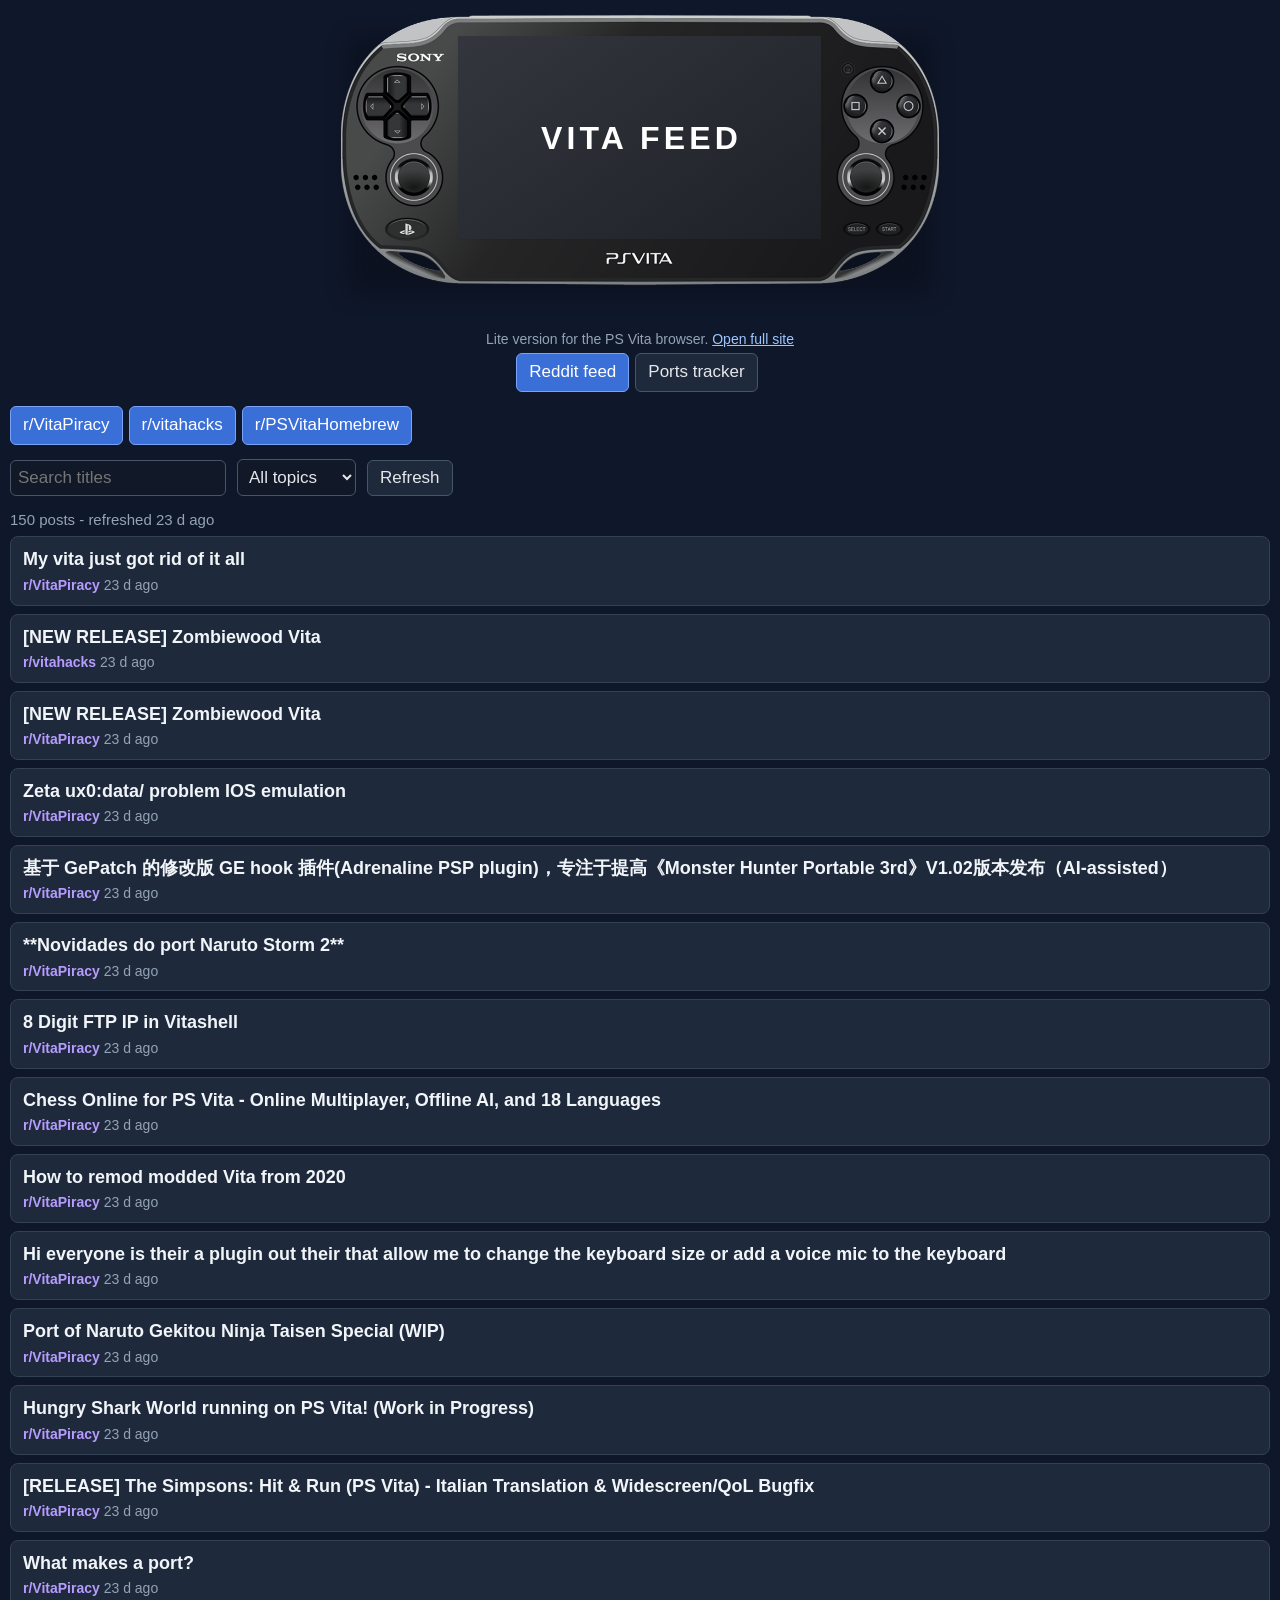
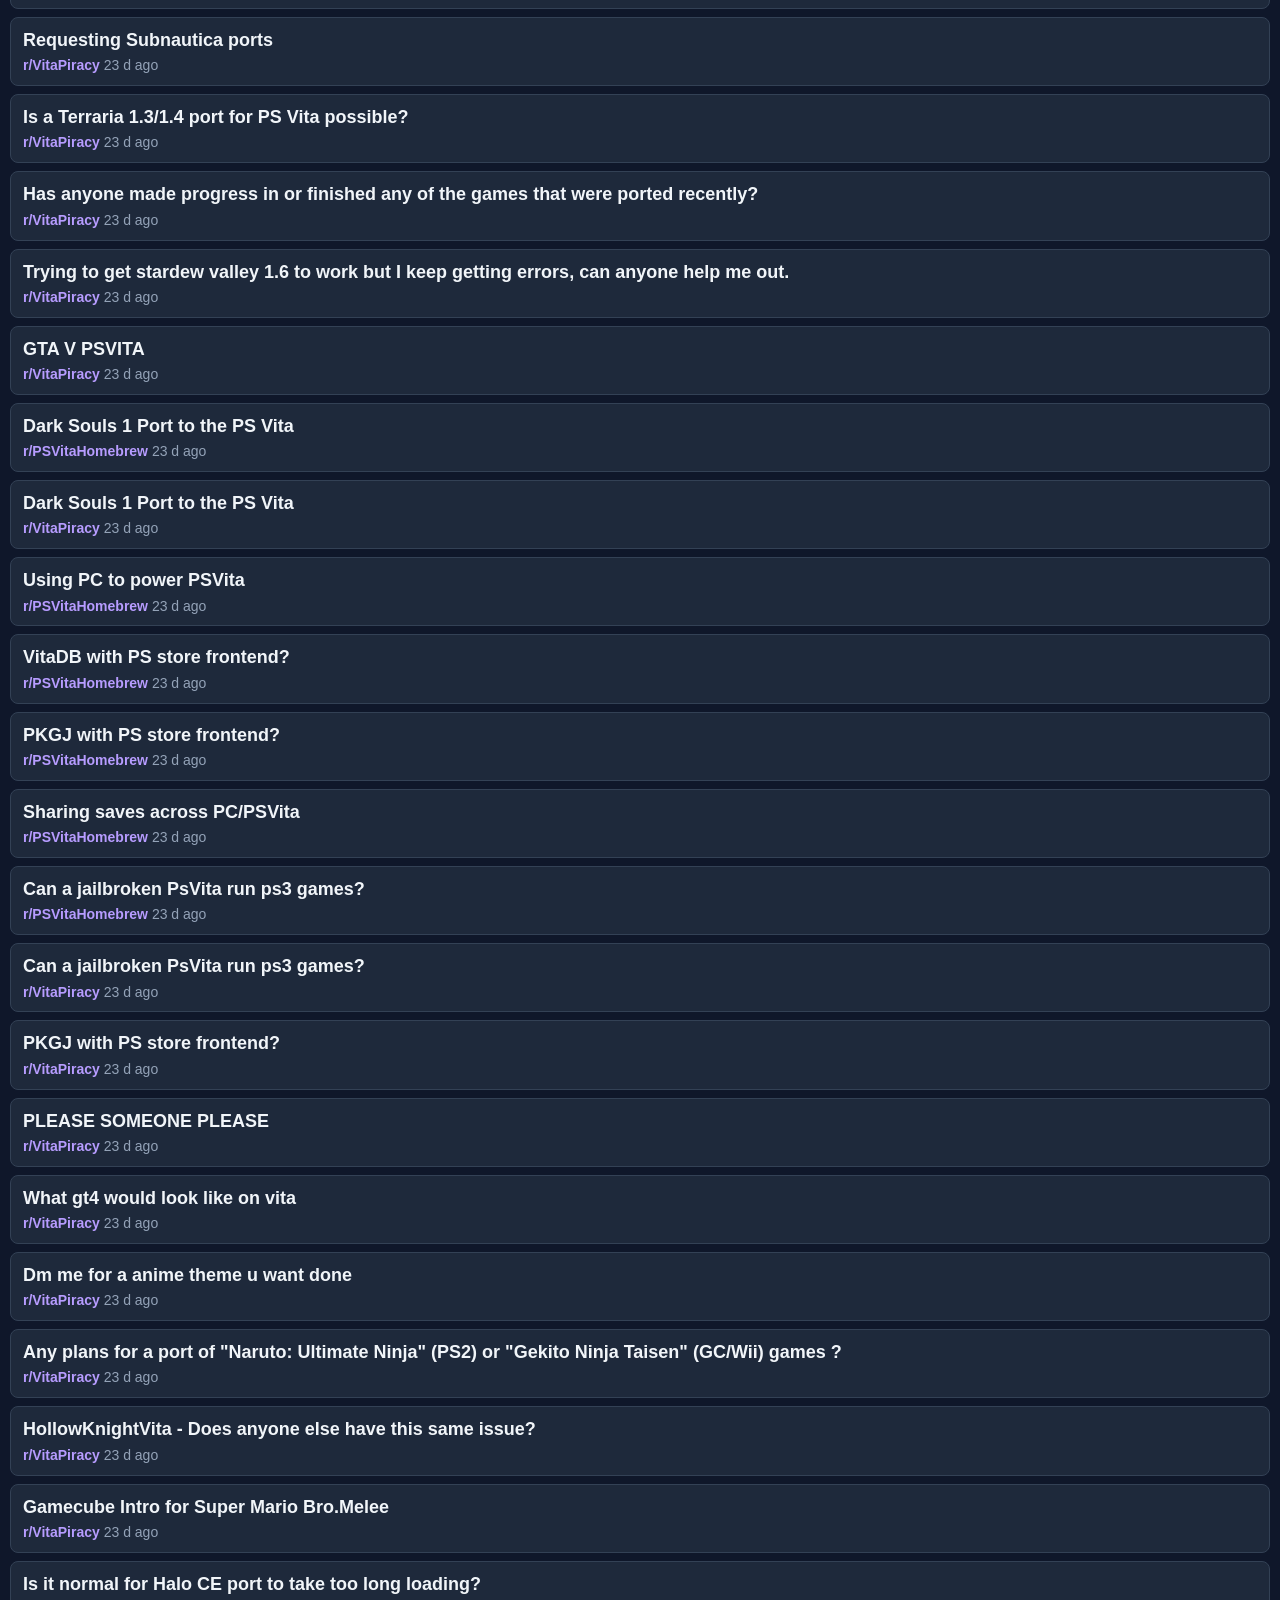
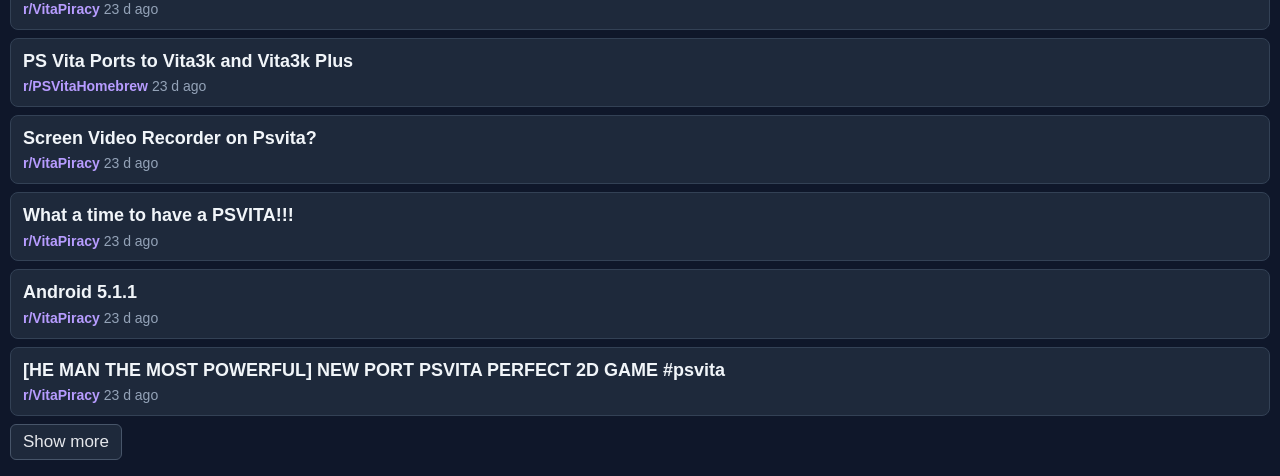
==== vita.html @ 88d8228b "Add files via upload" ====
<!DOCTYPE html>
<html lang="en">
<head>
<meta charset="utf-8">
<meta name="viewport" content="width=device-width, initial-scale=1">
<title>Vita Feed (PS Vita edition)</title>
<style>
body{margin:0;padding:10px;background:#0f172a;color:#e5e7eb;font:18px/1.35 Arial,Helvetica,sans-serif}
.device{position:relative;max-width:640px;margin:0 auto 8px}
.device img{display:block;width:100%;height:auto}
.screen{position:absolute;left:21.6%;top:8.4%;width:56.6%;height:64.9%;overflow:hidden;background:#2a2d34;background:linear-gradient(145deg,#33363d,#1e2127)}
.screen h1{position:absolute;left:0;right:0;top:50%;margin:-.5em 0 0;padding-left:.13em;text-align:center;font-size:30px;line-height:1;letter-spacing:.13em;font-weight:bold;color:#fff}
a{color:#9ec5ff}
.bar{margin:8px 0}
.chip,button{display:inline-block;margin:0 6px 6px 0;padding:7px 12px;border:1px solid #475569;border-radius:6px;background:#1e293b;color:#e5e7eb;font-size:17px;cursor:pointer}
.chip.on{background:#3b6fd8;border-color:#7aa2f7;color:#fff}
input,select{margin:0 6px 6px 0;padding:7px;border:1px solid #475569;border-radius:6px;background:#111827;color:#e5e7eb;font-size:17px}
#q{width:200px}
#status{margin:6px 0;color:#94a3b8;font-size:15px}
.post{margin:0 0 8px;padding:10px 12px;border:1px solid #334155;border-radius:8px;background:#1e293b}
.post a.t{display:block;color:#f1f5f9;font-weight:bold;text-decoration:none}
.meta{margin-top:4px;font-size:14px;color:#94a3b8}
.sub{font-weight:bold;color:#b79cff}
.new{display:inline-block;margin:0 6px;padding:1px 6px;border-radius:4px;background:#b8860b;color:#fff}
#tabs{text-align:center;margin:4px 0 8px}
.tag{display:inline-block;margin:0 6px 0 0;padding:1px 6px;border-radius:4px;background:#334155;color:#e5e7eb}
.ok{background:#166534}.wip{background:#854d0e}
a.getbtn{display:inline-block;margin:6px 8px 0 0;padding:5px 10px;border-radius:6px;background:#3b6fd8;color:#fff;text-decoration:none}
.note{margin:6px 0 0;font-size:14px;color:#cbd5e1}
</style>
</head>
<body>
<div class="device">
<img src="vita-console.png" alt="PlayStation Vita">
<div class="screen" id="screen"><h1 id="title">VITA FEED</h1></div>
</div>
<div style="font-size:14px;color:#94a3b8;text-align:center">Lite version for the PS Vita browser. <a href="index.html?full=1">Open full site</a></div>
<div id="tabs"><span class="chip on" id="tabFeed">Reddit feed</span><span class="chip" id="tabTrack">Ports tracker</span></div>
<div id="feedView">
<div class="bar" id="subs"></div>
<div class="bar">
<input id="q" type="text" placeholder="Search titles">
<select id="topic">
<option value="">All topics</option>
<option value="Port">Port</option>
<option value="Homebrew">Homebrew</option>
<option value="Game">Game</option>
<option value="App">App</option>
</select>
<button id="refresh" type="button">Refresh</button>
</div>
<div id="status">Loading...</div>
<div id="list"></div>
<button id="more" type="button" style="display:none">Show more</button>
</div>
<div id="trackView" style="display:none">
<div class="bar">
<input id="tq" type="text" placeholder="Search ports">
<select id="tplat"><option value="">All platforms</option></select>
<select id="tstage"><option value="">All stages</option></select>
<select id="tplay"><option value="">Any status</option></select>
</div>
<div id="tcount">Loading...</div>
<div id="tlist"></div>
<button id="tmore" type="button" style="display:none">Show more</button>
</div>
<script>
(function () {
  var SUBS = ["VitaPiracy", "vitahacks", "PSVitaHomebrew"];
  var TOPICS = {
    Port: /\b(port|ported|porting)\b/i,
    Homebrew: /\b(homebrew|vpk|vitashell|henkaku|enso|taihen)\b/i,
    Game: /\b(game|games|rom|remake|demo|release)\b/i,
    App: /\b(app|apps|tool|plugin|emulator|launcher|manager|update|v\d+(\.\d+)+)\b/i
  };
  var PAGE = 40;
  var posts = [], updated = 0, shown = PAGE;
  var active = {};
  var i;
  for (i = 0; i < SUBS.length; i++) { active[SUBS[i]] = true; }

  function $(id) { return document.getElementById(id); }

  function ago(sec) {
    var d = Math.max(0, Math.floor(new Date().getTime() / 1000 - sec));
    if (d < 3600) { return Math.max(1, Math.floor(d / 60)) + " min ago"; }
    if (d < 86400) { return Math.floor(d / 3600) + " h ago"; }
    return Math.floor(d / 86400) + " d ago";
  }

  function oldReddit(url) {
    return String(url || "").replace(/^https?:\/\/(www\.)?reddit\.com/i, "http://old.reddit.com");
  }

  function visible() {
    var q = $("q").value.toLowerCase(), topic = $("topic").value, out = [], j, p, text;
    for (j = 0; j < posts.length; j++) {
      p = posts[j];
      if (!active[p.sub]) { continue; }
      text = p.title + " " + (p.flair || "");
      if (q && text.toLowerCase().indexOf(q) === -1) { continue; }
      if (topic && !TOPICS[topic].test(text)) { continue; }
      out.push(p);
    }
    out.sort(function (a, b) { return b.created - a.created; });
    return out;
  }

  function render() {
    var list = $("list"), items = visible(), n = Math.min(shown, items.length), j, p, d, a, m, s, b;
    list.innerHTML = "";
    for (j = 0; j < n; j++) {
      p = items[j];
      d = document.createElement("div"); d.className = "post";
      a = document.createElement("a"); a.className = "t";
      a.href = oldReddit(p.permalink); a.appendChild(document.createTextNode(p.title));
      m = document.createElement("div"); m.className = "meta";
      s = document.createElement("span"); s.className = "sub"; s.appendChild(document.createTextNode("r/" + p.sub));
      m.appendChild(s);
      if (new Date().getTime() / 1000 - p.created < 21600) {
        b = document.createElement("span"); b.className = "new"; b.appendChild(document.createTextNode("New"));
        m.appendChild(b);
      }
      m.appendChild(document.createTextNode(" " + ago(p.created) + (p.flair ? " - " + p.flair : "")));
      d.appendChild(a); d.appendChild(m); list.appendChild(d);
    }
    $("more").style.display = items.length > n ? "inline-block" : "none";
    $("status").innerHTML = "";
    $("status").appendChild(document.createTextNode(
      items.length + " posts" + (updated ? " - refreshed " + ago(updated / 1000) : "")));
  }

  function buildChips() {
    var box = $("subs"), k;
    box.innerHTML = "";
    SUBS.forEach(function (name) {
      var c = document.createElement("span");
      c.className = "chip" + (active[name] ? " on" : "");
      c.appendChild(document.createTextNode("r/" + name));
      c.onclick = function () { active[name] = !active[name]; shown = PAGE; buildChips(); render(); };
      box.appendChild(c);
    });
  }

  function load() {
    var x = new XMLHttpRequest();
    $("status").innerHTML = "Loading...";
    x.open("GET", "posts.json?t=" + new Date().getTime(), true);
    x.onreadystatechange = function () {
      var data;
      if (x.readyState !== 4) { return; }
      if (x.status >= 200 && x.status < 300) {
        try { data = JSON.parse(x.responseText); } catch (e) { data = null; }
      }
      if (data && data.posts) { posts = data.posts; updated = data.updated || 0; shown = PAGE; render(); }
      else { $("status").innerHTML = "Could not load posts. Press Refresh to try again."; }
    };
    x.send(null);
  }

  $("q").onkeyup = function () { shown = PAGE; render(); };
  $("topic").onchange = function () { shown = PAGE; render(); };
  $("more").onclick = function () { shown += PAGE; render(); };
  $("refresh").onclick = load;
  /* ---- Ports tracker (Google Sheet via script tag, no fetch needed) ---- */
  var SHEET_ID = "1_nuD1Sr5sNCtZPjWMliR-fFZDvQToUtnMwhh_dJkNeE", SHEET_GID = "1739999294";
  var SHEET_URL = "https://docs.google.com/spreadsheets/d/" + SHEET_ID + "/edit?gid=" + SHEET_GID;
  var T = { rows: [], shown: 30, loading: false, loaded: false };
  var urlRe = /https?:\/\/[^\s)]+/g;
  var FILE_HOSTS = /(mediafire|gofile|drive\.google|docs\.google|mega\.nz|pixeldrain|buzzheavier|filebin|1fichier|dropbox|wetransfer|archive\.org\/download|zippyshare|anonfiles|upload)/i;

  function norm(x) {
    var t = String(x == null ? "" : x).toLowerCase();
    if (t.normalize) { t = t.normalize("NFD").replace(/[\u0300-\u036f]/g, ""); }
    return t;
  }
  function tfail(msg) {
    T.loading = false;
    $("tcount").innerHTML = "";
    $("tcount").appendChild(document.createTextNode(msg + " "));
    var a = document.createElement("a"); a.href = SHEET_URL; a.appendChild(document.createTextNode("Open the sheet directly"));
    $("tcount").appendChild(a);
  }
  function ingest(table) {
    var labels = [], rows = [], first = 2, r, c, row, col, find;
    for (c = 0; c < table.cols.length; c++) { labels.push((table.cols[c].label || "").replace(/^\s+|\s+$/g, "")); }
    for (r = 0; r < table.rows.length; r++) {
      row = [];
      for (c = 0; c < (table.rows[r].c || []).length; c++) {
        var cell = table.rows[r].c[c];
        row.push(cell ? (cell.f != null ? cell.f : (cell.v != null ? cell.v : "")) : "");
      }
      rows.push(row);
    }
    if (!labels.join("")) { labels = rows.shift(); first = 3; }
    find = function (re) { var k; for (k = 0; k < labels.length; k++) { if (re.test(labels[k])) { return k; } } return -1; };
    col = { name: find(/game|name/i), dev: find(/github|developer/i), plat: find(/platform/i), stage: find(/stage/i),
      play: find(/playab|status/i), notes: find(/notes|issues/i), proof: find(/proof|gameplay/i), by: find(/verified by/i), date: find(/date/i) };
    if (col.name < 0) { col.name = 1; }
    function get(rw, i) { return i >= 0 && rw[i] != null ? String(rw[i]).replace(/^\s+|\s+$/g, "") : ""; }
    T.rows = [];
    for (r = 0; r < rows.length; r++) {
      var o = { name: get(rows[r], col.name), dev: get(rows[r], col.dev), plat: get(rows[r], col.plat), stage: get(rows[r], col.stage),
        play: get(rows[r], col.play), notes: get(rows[r], col.notes), proof: get(rows[r], col.proof), by: get(rows[r], col.by), date: get(rows[r], col.date) };
      if (!o.name) { continue; }
      o.hay = norm([o.name, o.plat, o.stage, o.play, o.notes, o.by, o.dev].join(" "));
      T.rows.push(o);
    }
  }
  function fillFilters() {
    var pairs = [["tplat", "plat"], ["tstage", "stage"], ["tplay", "play"]], k, j, seen, sel, vals, v, op;
    for (k = 0; k < pairs.length; k++) {
      sel = $(pairs[k][0]); seen = {}; vals = [];
      for (j = 0; j < T.rows.length; j++) { v = T.rows[j][pairs[k][1]]; if (v && !seen[v]) { seen[v] = 1; vals.push(v); } }
      vals.sort();
      for (j = 0; j < vals.length; j++) { op = document.createElement("option"); op.value = vals[j]; op.appendChild(document.createTextNode(vals[j])); sel.appendChild(op); }
    }
  }
  function devLink(r) {
    var m = r.dev.match(urlRe) || [], urls = [], k, u, g;
    for (k = 0; k < m.length; k++) { u = m[k].replace(/[.,;]+$/, ""); if (!FILE_HOSTS.test(u)) { urls.push(u); } }
    if (!urls.length) { return null; }
    u = urls[0];
    g = u.match(/^https:\/\/(github\.com|gitlab\.com)\/([^\/?#]+)\/([^\/?#]+)\/?$/i);
    if (g) { return { href: "https://" + g[1] + "/" + g[2] + "/" + g[3] + "/releases", label: "Get port" }; }
    if (/^https:\/\/(github|gitlab|gitee)\.com\//i.test(u)) { return { href: u, label: /releases/i.test(u) ? "Get port" : "View project" }; }
    if (/itch\.io/i.test(u)) { return { href: u, label: "Get on itch.io" }; }
    if (/rinnegatamante\.eu\/vitadb/i.test(u)) { return { href: u, label: "View on VitaDB" }; }
    if (/gamebrew\.org/i.test(u)) { return { href: u, label: "GameBrew page" }; }
    return { href: u, label: /reddit\.com/i.test(u) ? "Reddit thread" : "Project page" };
  }
  function txt(tag, cls, text) { var e = document.createElement(tag); if (cls) { e.className = cls; } e.appendChild(document.createTextNode(text)); return e; }
  function renderTracker() {
    var terms = norm($("tq").value).split(/\s+/), plat = $("tplat").value, stage = $("tstage").value, play = $("tplay").value;
    var list = [], root = $("tlist"), j, k, r, ok, d, m, dl, pr, n, a;
    for (j = 0; j < T.rows.length; j++) {
      r = T.rows[j]; ok = true;
      for (k = 0; k < terms.length; k++) { if (terms[k] && r.hay.indexOf(terms[k]) === -1) { ok = false; } }
      if (ok && (!plat || r.plat === plat) && (!stage || r.stage === stage) && (!play || r.play === play)) { list.push(r); }
    }
    root.innerHTML = "";
    $("tcount").innerHTML = list.length + " of " + T.rows.length + " entries";
    n = Math.min(T.shown, list.length);
    for (j = 0; j < n; j++) {
      r = list[j]; d = document.createElement("div"); d.className = "post";
      d.appendChild(txt("div", "", r.name)); d.firstChild.style.fontWeight = "bold";
      m = document.createElement("div"); m.className = "meta";
      if (r.plat) { m.appendChild(txt("span", "tag", r.plat)); }
      if (r.stage) { m.appendChild(txt("span", "tag " + (/release/i.test(r.stage) ? "ok" : "wip"), r.stage)); }
      if (r.play) { m.appendChild(txt("span", "tag", r.play)); }
      if (r.date) { m.appendChild(txt("span", "", "verified " + r.date + (r.by ? " by " + r.by : ""))); }
      d.appendChild(m);
      dl = devLink(r);
      if (dl) { a = txt("a", "getbtn", dl.label); a.href = dl.href; d.appendChild(a); }
      pr = (r.proof.match(urlRe) || [])[0];
      if (pr) { a = txt("a", "getbtn", "Gameplay"); a.href = pr; d.appendChild(a); }
      if (r.notes) { k = r.notes.replace(urlRe, "").replace(/^\s+|\s+$/g, ""); if (k) { d.appendChild(txt("div", "note", k)); } }
      root.appendChild(d);
    }
    $("tmore").style.display = list.length > n ? "inline-block" : "none";
    $("tmore").innerHTML = "Show more (" + (list.length - n) + " left)";
  }
  function loadSheet() {
    var tag, timer;
    if (T.loaded || T.loading) { return; }
    T.loading = true;
    timer = setTimeout(function () { tfail("The sheet took too long to respond."); }, 15000);
    window.google = window.google || {}; window.google.visualization = window.google.visualization || {};
    window.google.visualization.Query = window.google.visualization.Query || {};
    window.google.visualization.Query.setResponse = function (resp) {
      clearTimeout(timer); T.loading = false;
      if (!resp || resp.status !== "ok") { return tfail("Google refused to share the sheet data."); }
      try { ingest(resp.table); T.loaded = true; fillFilters(); renderTracker(); } catch (e) { tfail("Could not read the sheet's layout."); }
    };
    tag = document.createElement("script");
    tag.onerror = function () { clearTimeout(timer); tfail("Could not reach Google Sheets."); };
    tag.src = "https://docs.google.com/spreadsheets/d/" + SHEET_ID + "/gviz/tq?gid=" + SHEET_GID + "&headers=1&tqx=out:json";
    document.getElementsByTagName("head")[0].appendChild(tag);
  }
  function showTab(track) {
    $("feedView").style.display = track ? "none" : "block";
    $("trackView").style.display = track ? "block" : "none";
    $("tabFeed").className = "chip" + (track ? "" : " on");
    $("tabTrack").className = "chip" + (track ? " on" : "");
    if (track) { loadSheet(); }
  }
  $("tabFeed").onclick = function () { showTab(false); };
  $("tabTrack").onclick = function () { showTab(true); };
  var tt;
  $("tq").onkeyup = function () { clearTimeout(tt); tt = setTimeout(function () { T.shown = 30; renderTracker(); }, 200); };
  $("tplat").onchange = $("tstage").onchange = $("tplay").onchange = function () { T.shown = 30; renderTracker(); };
  $("tmore").onclick = function () { T.shown += 30; renderTracker(); };

  function fit() {
    var w = $("screen").offsetWidth;
    if (w) { $("title").style.fontSize = Math.round(w * 0.088) + "px"; }
  }
  window.onresize = fit;
  window.onload = fit;
  fit();
  buildChips();
  load();
})();
</script>
</body>
</html>
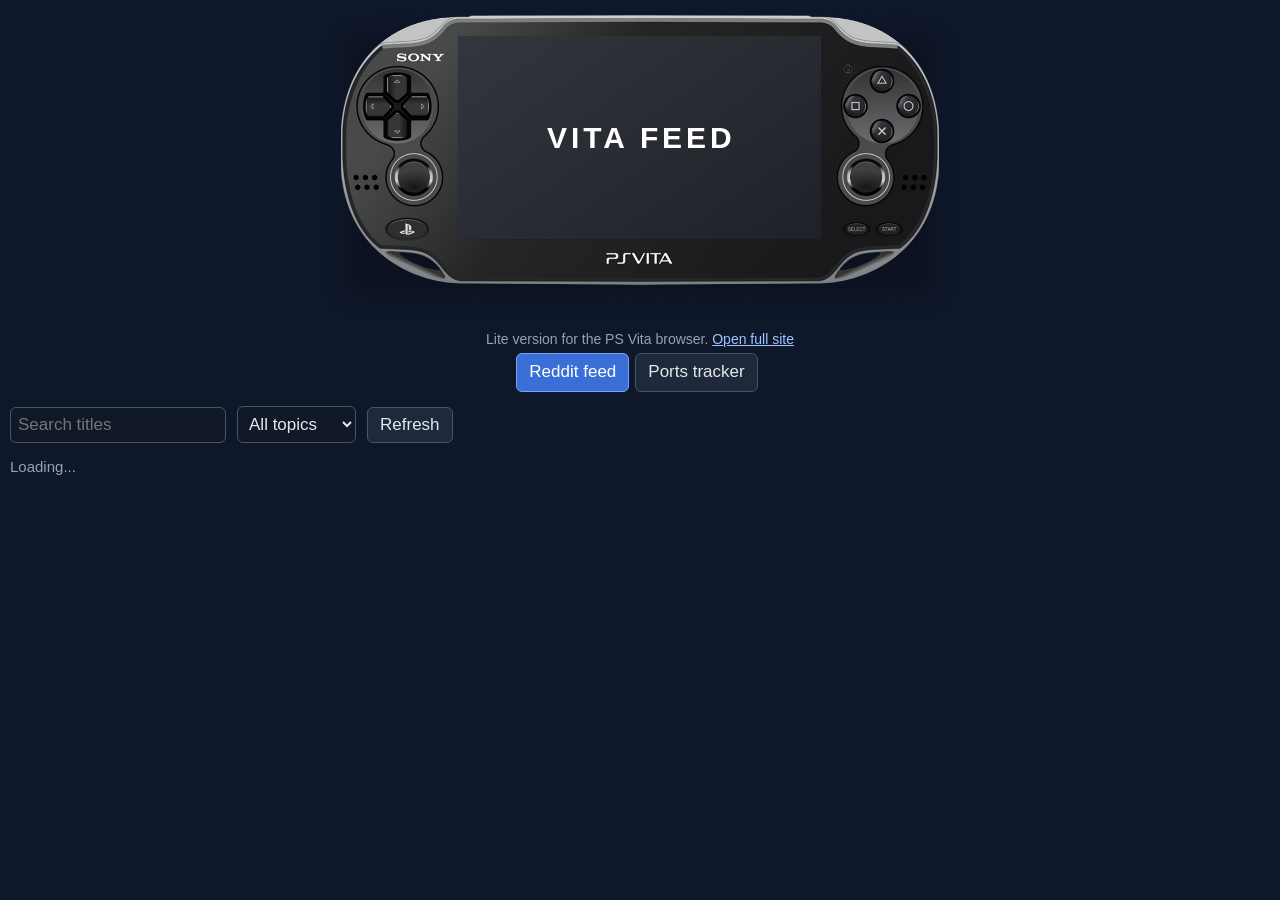
==== commit edcf69a8: "Add HTML structure and styles for Vita Feed" ====
--- a/vita.html
+++ b/vita.html
@@ -199,6 +199,489 @@
     if (col.name < 0) { col.name = 1; }
     function get(rw, i) { return i >= 0 && rw[i] != null ? String(rw[i]).replace(/^\s+|\s+$/g, "") : ""; }
     T.rows = [];
+<!DOCTYPE html>
+<html lang="en">
+<head>
+<meta charset="utf-8">
+<meta name="viewport" content="width=device-width, initial-scale=1">
+<title>Vita Feed (PS Vita edition)</title>
+<style>
+html{background:#0a111b}
+body{margin:0;background:#0a111b;color:#f4f6fb;font:17px/1.35 "Lexend","Segoe UI",system-ui,Arial,sans-serif}
+a{color:#7cc8ff}
+.top{position:relative;padding:8px 8px 0;background-color:#1a2840;background-image:radial-gradient(#566f91 1px,transparent 1.3px),linear-gradient(#27374f,#1a2840);background-size:12px 12px,100% 100%}
+.device{position:relative;max-width:640px;margin:0 auto}
+.device img{display:block;width:100%;height:auto}
+.screen{position:absolute;left:21.6%;top:8.4%;width:56.6%;height:64.9%;overflow:hidden;background:#2a2d34;background:linear-gradient(145deg,#33363d,#1e2127)}
+.screen h1{position:absolute;left:0;right:0;top:7%;margin:0;padding-left:.13em;text-align:center;font-size:30px;line-height:1;letter-spacing:.13em;font-weight:800;color:#fff}
+.panel{position:relative;max-width:780px;margin:-26px auto 0;padding:14px 14px 30px;background:#3c4553;background:linear-gradient(#3c4553,#2d353f);border:1px solid #1a222c;border-bottom:0;border-radius:20px 20px 0 0;box-shadow:0 12px 30px rgba(0,0,0,.35)}
+.lite{margin:0 0 10px;text-align:center;font-size:14px;color:#b6bfcc}
+#tabs{position:absolute;left:6%;right:6%;top:36%}
+.tabbtn{display:block;width:100%;margin:0 0 6px;padding:8px 10px;-webkit-box-sizing:border-box;box-sizing:border-box;border:0;border-radius:6px;background:#5d6277;color:#fff;font:700 16px/1.15 "Lexend","Segoe UI",system-ui,Arial,sans-serif;letter-spacing:.02em;text-align:left;text-transform:uppercase;cursor:pointer}
+.tabbtn.on{background:#6f7592;box-shadow:inset 0 -4px 0 #849aa9}
+.bar{margin:0 0 6px;padding:8px 8px 2px;background:#121a25;border-radius:4px}
+.chip,button.go{display:inline-block;margin:0 6px 6px 0;padding:6px 11px;border:1px solid #3a475a;border-radius:3px;background:#222c3a;color:#f4f6fb;font:15px "Lexend","Segoe UI",system-ui,Arial,sans-serif;cursor:pointer}
+.chip.on{border-color:#aac2d2;background:#34445a;box-shadow:inset 0 -3px 0 #aac2d2}
+input,select{margin:0 6px 6px 0;padding:6px 9px;border:1px solid #3f4d5f;border-radius:3px;background:#0e1520;color:#f4f6fb;font:15px "Lexend","Segoe UI",system-ui,Arial,sans-serif}
+#q,#tq{width:190px}
+#status,#tcount{margin:8px 0;color:#b6bfcc;font-size:14px}
+.post{margin:0 0 8px;padding:11px 14px;border-radius:4px;background:#5b6075;color:#f6f7fb}
+.post a.t{display:block;color:#f6f7fb;font-weight:600;text-decoration:none}
+.meta{margin-top:5px;font-size:13px;color:#d3d8e4}
+.sub{font-weight:700}
+.tag{display:inline-block;margin:0 6px 0 0;padding:1px 7px;border-radius:3px;background:rgba(255,255,255,.17);color:#f6f7fb;font-size:12px}
+.tag.new{background:#e2a72f;color:#221500;font-weight:700}
+.tag.ok{background:#2d765f;color:#c3f5e2}
+.tag.wip{background:#815f2a;color:#ffe3a8}
+a.getbtn{display:inline-block;margin:7px 8px 0 0;padding:5px 11px;border-radius:3px;background:#2d353f;color:#7cc8ff;font-size:14px;text-decoration:none}
+.note{margin:6px 0 0;font-size:13px;color:#d3d8e4}
+</style>
+</head>
+<body>
+<div class="top">
+<div class="device">
+<img src="vita-console.png" alt="PlayStation Vita">
+<div class="screen" id="screen"><h1 id="title">VITA FEED</h1>
+<div id="tabs"><button class="tabbtn on" id="tabFeed" type="button">Reddit feed</button><button class="tabbtn" id="tabTrack" type="button">Ports tracker</button></div>
+</div>
+</div>
+</div>
+<div class="panel">
+<div class="lite">Lite version for the PS Vita browser. <a href="index.html?full=1">Open full site</a></div>
+<div id="feedView">
+<div class="bar" id="subs"></div>
+<div class="bar">
+<input id="q" type="text" placeholder="Search titles">
+<select id="topic">
+<option value="">All topics</option>
+<option value="Port">Port</option>
+<option value="Homebrew">Homebrew</option>
+<option value="Game">Game</option>
+<option value="App">App</option>
+</select>
+<button class="go" id="refresh" type="button">Refresh</button>
+</div>
+<div id="status">Loading...</div>
+<div id="list"></div>
+<button class="go" id="more" type="button" style="display:none">Show more</button>
+</div>
+<div id="trackView" style="display:none">
+<div class="bar">
+<input id="tq" type="text" placeholder="Search ports">
+<select id="tplat"><option value="">All platforms</option></select>
+<select id="tstage"><option value="">All stages</option></select>
+<select id="tplay"><option value="">Any status</option></select>
+</div>
+<div id="tcount">Loading...</div>
+<div id="tlist"></div>
+<button class="go" id="tmore" type="button" style="display:none">Show more</button>
+</div>
+</div>
+<script>
+(function () {
+  var SUBS = ["VitaPiracy", "vitahacks", "PSVitaHomebrew"];
+  var TOPICS = {
+    Port: /\b(port|ported|porting)\b/i,
+    Homebrew: /\b(homebrew|vpk|vitashell|henkaku|enso|taihen)\b/i,
+    Game: /\b(game|games|rom|remake|demo|release)\b/i,
+    App: /\b(app|apps|tool|plugin|emulator|launcher|manager|update|v\d+(\.\d+)+)\b/i
+  };
+  var COLORS = { VitaPiracy: "#cdaeff", vitahacks: "#80f0c0", PSVitaHomebrew: "#74c6ff" };
+  var PAGE = 40;
+  var posts = [], updated = 0, shown = PAGE;
+  var active = {};
+  var i;
+  for (i = 0; i < SUBS.length; i++) { active[SUBS[i]] = true; }
+
+  function $(id) { return document.getElementById(id); }
+
+  function ago(sec) {
+    var d = Math.max(0, Math.floor(new Date().getTime() / 1000 - sec));
+    if (d < 3600) { return Math.max(1, Math.floor(d / 60)) + " min ago"; }
+    if (d < 86400) { return Math.floor(d / 3600) + " h ago"; }
+    return Math.floor(d / 86400) + " d ago";
+  }
+
+  function oldReddit(url) {
+    return String(url || "").replace(/^https?:\/\/(www\.)?reddit\.com/i, "http://old.reddit.com");
+  }
+
+  function visible() {
+    var q = $("q").value.toLowerCase(), topic = $("topic").value, out = [], j, p, text;
+    for (j = 0; j < posts.length; j++) {
+      p = posts[j];
+      if (!active[p.sub]) { continue; }
+      text = p.title + " " + (p.flair || "");
+      if (q && text.toLowerCase().indexOf(q) === -1) { continue; }
+      if (topic && !TOPICS[topic].test(text)) { continue; }
+      out.push(p);
+    }
+    out.sort(function (a, b) { return b.created - a.created; });
+    return out;
+  }
+
+  function render() {
+    var list = $("list"), items = visible(), n = Math.min(shown, items.length), j, p, d, a, m, s, b;
+    list.innerHTML = "";
+    for (j = 0; j < n; j++) {
+      p = items[j];
+      d = document.createElement("div"); d.className = "post";
+      a = document.createElement("a"); a.className = "t";
+      a.href = oldReddit(p.permalink); a.appendChild(document.createTextNode(p.title));
+      m = document.createElement("div"); m.className = "meta";
+      s = document.createElement("span"); s.className = "sub"; s.style.color = COLORS[p.sub] || "#cdaeff"; s.appendChild(document.createTextNode("r/" + p.sub));
+      m.appendChild(s);
+      if (new Date().getTime() / 1000 - p.created < 21600) {
+        b = document.createElement("span"); b.className = "tag new"; b.appendChild(document.createTextNode("New"));
+        m.appendChild(b);
+      }
+      m.appendChild(document.createTextNode(" " + ago(p.created) + (p.flair ? " - " + p.flair : "")));
+      d.appendChild(a); d.appendChild(m); list.appendChild(d);
+    }
+    $("more").style.display = items.length > n ? "inline-block" : "none";
+    $("status").innerHTML = "";
+    $("status").appendChild(document.createTextNode(
+      items.length + " posts" + (updated ? " - refreshed " + ago(updated / 1000) : "")));
+  }
+
+  function buildChips() {
+    var box = $("subs"), k;
+    box.innerHTML = "";
+    SUBS.forEach(function (name) {
+      var c = document.createElement("span");
+      c.className = "chip" + (active[name] ? " on" : "");
+      c.appendChild(document.createTextNode("r/" + name));
+      c.onclick = function () { active[name] = !active[name]; shown = PAGE; buildChips(); render(); };
+      box.appendChild(c);
+    });
+  }
+
+  function load() {
+    var x = new XMLHttpRequest();
+    $("status").innerHTML = "Loading...";
+    x.open("GET", "posts.json?t=" + new Date().getTime(), true);
+    x.onreadystatechange = function () {
+      var data;
+      if (x.readyState !== 4) { return; }
+      if (x.status >= 200 && x.status < 300) {
+        try { data = JSON.parse(x.responseText); } catch (e) { data = null; }
+      }
+      if (data && data.posts) { posts = data.posts; updated = data.updated || 0; shown = PAGE; render(); }
+      else { $("status").innerHTML = "Could not load posts. Press Refresh to try again."; }
+    };
+    x.send(null);
+  }
+
+  $("q").onkeyup = function () { shown = PAGE; render(); };
+  $("topic").onchange = function () { shown = PAGE; render(); };
+  $("more").onclick = function () { shown += PAGE; render(); };
+  $("refresh").onclick = load;
+  /* ---- Ports tracker (Google Sheet via script tag, no fetch needed) ---- */
+  var SHEET_ID = "1_nuD1Sr5sNCtZPjWMliR-fFZDvQToUtnMwhh_dJkNeE", SHEET_GID = "1739999294";
+  var SHEET_URL = "https://docs.google.com/spreadsheets/d/" + SHEET_ID + "/edit?gid=" + SHEET_GID;
+  var T = { rows: [], shown: 30, loading: false, loaded: false };
+  var urlRe = /https?:\/\/[^\s)]+/g;
+  var FILE_HOSTS = /(mediafire|gofile|drive\.google|docs\.google|mega\.nz|pixeldrain|buzzheavier|filebin|1fichier|dropbox|wetransfer|archive\.org\/download|zippyshare|anonfiles|upload)/i;
+
+  function norm(x) {
+    var t = String(x == null ? "" : x).toLowerCase();
+    if (t.normalize) { t = t.normalize("NFD").replace(/[\u0300-\u036f]/g, ""); }
+    return t;
+  }
+  function tfail(msg) {
+    T.loading = false;
+    $("tcount").innerHTML = "";
+    $("tcount").appendChild(document.createTextNode(msg + " "));
+    var a = document.createElement("a"); a.href = SHEET_URL; a.appendChild(document.createTextNode("Open the sheet directly"));
+    $("tcount").appendChild(a);
+  }
+  function ingest(table) {
+    var labels = [], rows = [], first = 2, r, c, row, col, find;
+    for (c = 0; c < table.cols.length; c++) { labels.push((table.cols[c].label || "").replace(/^\s+|\s+$/g, "")); }
+    for (r = 0; r < table.rows.length; r++) {
+      row = [];
+      for (c = 0; c < (table.rows[r].c || []).length; c++) {
+        var cell = table.rows[r].c[c];
+        row.push(cell ? (cell.f != null ? cell.f : (cell.v != null ? cell.v : "")) : "");
+      }
+      rows.push(row);
+    }
+    if (!labels.join("")) { labels = rows.shift(); first = 3; }
+    find = function (re) { var k; for (k = 0; k < labels.length; k++) { if (re.test(labels[k])) { return k; } } return -1; };
+    col = { name: find(/game|name/i), dev: find(/github|developer/i), plat: find(/platform/i), stage: find(/stage/i),
+      play: find(/playab|status/i), notes: find(/notes|issues/i), proof: find(/proof|gameplay/i), by: find(/verified by/i), date: find(/date/i) };
+    if (col.name < 0) { col.name = 1; }
+    function get(rw, i) { return i >= 0 && rw[i] != null ? String(rw[i]).replace(/^\s+|\s+$/g, "") : ""; }
+    T.rows = [];
+    for (r = 0; r < rows.length; r++) {
+      var o = { name: get(rows[r], col.name), dev: get(rows[r], col.dev), plat: get(rows[r], col.plat), stage: get(rows[r], col.stage),
+        play: get(rows[r], col.play), notes: get(rows[r], col.notes), proof: get(rows[r], col.proof), by: get(rows[r], col.by), date: get(rows[r], col.date) };
+      if (!o.name) { continue; }
+      o.hay = norm([o.name, o.plat, o.stage, o.play, o.notes, o.by, o.dev].join(" "));
+      T.rows.push(o);
+    }
+  }
+  function fillFilters() {
+    var pairs = [["tplat", "plat"], ["tstage", "stage"], ["tplay", "play"]], k, j, seen, sel, vals, v, op;
+    for (k = 0; k < pairs.length; k++) {
+      sel = $(pairs[k][0]); seen = {}; vals = [];
+      for (j = 0; j < T.rows.length; j++) { v = T.rows[j][pairs[k][1]]; if (v && !seen[v]) { seen[v] = 1; vals.push(v); } }
+      vals.sort();
+      for (j = 0; j < vals.length; j++) { op = document.createElement("option"); op.value = vals[j]; op.appendChild(document.createTextNode(vals[j])); sel.appendChild(op); }
+    }
+  }
+  function devLink(r) {
+    var m = r.dev.match(urlRe) || [], urls = [], k, u, g;
+    for (k = 0; k < m.length; k++) { u = m[k].replace(/[.,;]+$/, ""); if (!FILE_HOSTS.test(u)) { urls.push(u); } }
+    if (!urls.length) { return null; }
+    u = urls[0];
+    g = u.match(/^https:\/\/(github\.com|gitlab\.com)\/([^\/?#]+)\/([^\/?#]+)\/?$/i);
+    if (g) { return { href: "https://" + g[1] + "/" + g[2] + "/" + g[3] + "/releases", label: "Get port" }; }
+    if (/^https:\/\/(github|gitlab|gitee)\.com\//i.test(u)) { return { href: u, label: /releases/i.test(u) ? "Get port" : "View project" }; }
+    if (/itch\.io/i.test(u)) { return { href: u, label: "Get on itch.io" }; }
+    if (/rinnegatamante\.eu\/vitadb/i.test(u)) { return { href: u, label: "View on VitaDB" }; }
+    if (/gamebrew\.org/i.test(u)) { return { href: u, label: "GameBrew page" }; }
+    return { href: u, label: /reddit\.com/i.test(u) ? "Reddit thread" : "Project page" };
+  }
+  function txt(tag, cls, text) { var e = document.createElement(tag); if (cls) { e.className = cls; } e.appendChild(document.createTextNode(text)); return e; }
+  function renderTracker() {
+    var terms = norm($("tq").value).split(/\s+/), plat = $("tplat").value, stage = $("tstage").value, play = $("tplay").value;
+    var list = [], root = $("tlist"), j, k, r, ok, d, m, dl, pr, n, a;
+    for (j = 0; j < T.rows.length; j++) {
+      r = T.rows[j]; ok = true;
+      for (k = 0; k < terms.length; k++) { if (terms[k] && r.hay.indexOf(terms[k]) === -1) { ok = false; } }
+      if (ok && (!plat || r.plat === plat) && (!stage || r.stage === stage) && (!play || r.play === play)) { list.push(r); }
+    }
+    root.innerHTML = "";
+    $("tcount").innerHTML = list.length + " of " + T.rows.length + " entries";
+    n = Math.min(T.shown, list.length);
+    for (j = 0; j < n; j++) {
+      r = list[j]; d = document.createElement("div"); d.className = "post";
+      d.appendChild(txt("div", "", r.name)); d.firstChild.style.fontWeight = "bold";
+      m = document.createElement("div"); m.className = "meta";
+      if (r.plat) { m.appendChild(txt("span", "tag", r.plat)); }
+      if (r.stage) { m.appendChild(txt("span", "tag " + (/release/i.test(r.stage) ? "ok" : "wip"), r.stage)); }
+      if (r.play) { m.appendChild(txt("span", "tag", r.play)); }
+      if (r.date) { m.appendChild(txt("span", "", "verified " + r.date + (r.by ? " by " + r.by : ""))); }
+      d.appendChild(m);
+      dl = devLink(r);
+      if (dl) { a = txt("a", "getbtn", dl.label); a.href = dl.href; d.appendChild(a); }
+      pr = (r.proof.match(urlRe) || [])[0];
+      if (pr) { a = txt("a", "getbtn", "Gameplay"); a.href = pr; d.appendChild(a); }
+<!DOCTYPE html>
+<html lang="en">
+<head>
+<meta charset="utf-8">
+<meta name="viewport" content="width=device-width, initial-scale=1">
+<title>Vita Feed (PS Vita edition)</title>
+<style>
+html{background:#0a111b}
+body{margin:0;background:#0a111b;color:#f4f6fb;font:17px/1.35 "Lexend","Segoe UI",system-ui,Arial,sans-serif}
+a{color:#7cc8ff}
+.top{position:relative;padding:8px 8px 0;background-color:#1a2840;background-image:radial-gradient(#566f91 1px,transparent 1.3px),linear-gradient(#27374f,#1a2840);background-size:12px 12px,100% 100%}
+.device{position:relative;max-width:640px;margin:0 auto}
+.device img{display:block;width:100%;height:auto}
+.screen{position:absolute;left:21.6%;top:8.4%;width:56.6%;height:64.9%;overflow:hidden;background:#2a2d34;background:linear-gradient(145deg,#33363d,#1e2127)}
+.screen h1{position:absolute;left:0;right:0;top:7%;margin:0;padding-left:.13em;text-align:center;font-size:30px;line-height:1;letter-spacing:.13em;font-weight:800;color:#fff}
+.panel{position:relative;max-width:780px;margin:-26px auto 0;padding:14px 14px 30px;background:#3c4553;background:linear-gradient(#3c4553,#2d353f);border:1px solid #1a222c;border-bottom:0;border-radius:20px 20px 0 0;box-shadow:0 12px 30px rgba(0,0,0,.35)}
+.lite{margin:0 0 10px;text-align:center;font-size:14px;color:#b6bfcc}
+#tabs{position:absolute;left:6%;right:6%;top:36%}
+.tabbtn{display:block;width:100%;margin:0 0 6px;padding:8px 10px;-webkit-box-sizing:border-box;box-sizing:border-box;border:0;border-radius:6px;background:#5d6277;color:#fff;font:700 16px/1.15 "Lexend","Segoe UI",system-ui,Arial,sans-serif;letter-spacing:.02em;text-align:left;text-transform:uppercase;cursor:pointer}
+.tabbtn.on{background:#6f7592;box-shadow:inset 0 -4px 0 #849aa9}
+.bar{margin:0 0 6px;padding:8px 8px 2px;background:#121a25;border-radius:4px}
+.chip,button.go{display:inline-block;margin:0 6px 6px 0;padding:6px 11px;border:1px solid #3a475a;border-radius:3px;background:#222c3a;color:#f4f6fb;font:15px "Lexend","Segoe UI",system-ui,Arial,sans-serif;cursor:pointer}
+.chip.on{border-color:#aac2d2;background:#34445a;box-shadow:inset 0 -3px 0 #aac2d2}
+input,select{margin:0 6px 6px 0;padding:6px 9px;border:1px solid #3f4d5f;border-radius:3px;background:#0e1520;color:#f4f6fb;font:15px "Lexend","Segoe UI",system-ui,Arial,sans-serif}
+#q,#tq{width:190px}
+#status,#tcount{margin:8px 0;color:#b6bfcc;font-size:14px}
+.post{margin:0 0 8px;padding:11px 14px;border-radius:4px;background:#5b6075;color:#f6f7fb}
+.post a.t{display:block;color:#f6f7fb;font-weight:600;text-decoration:none}
+.meta{margin-top:5px;font-size:13px;color:#d3d8e4}
+.sub{font-weight:700}
+.tag{display:inline-block;margin:0 6px 0 0;padding:1px 7px;border-radius:3px;background:rgba(255,255,255,.17);color:#f6f7fb;font-size:12px}
+.tag.new{background:#e2a72f;color:#221500;font-weight:700}
+.tag.ok{background:#2d765f;color:#c3f5e2}
+.tag.wip{background:#815f2a;color:#ffe3a8}
+a.getbtn{display:inline-block;margin:7px 8px 0 0;padding:5px 11px;border-radius:3px;background:#2d353f;color:#7cc8ff;font-size:14px;text-decoration:none}
+.note{margin:6px 0 0;font-size:13px;color:#d3d8e4}
+</style>
+</head>
+<body>
+<div class="top">
+<div class="device">
+<img src="vita-console.png" alt="PlayStation Vita">
+<div class="screen" id="screen"><h1 id="title">VITA FEED</h1>
+<div id="tabs"><button class="tabbtn on" id="tabFeed" type="button">Reddit feed</button><button class="tabbtn" id="tabTrack" type="button">Ports tracker</button></div>
+</div>
+</div>
+</div>
+<div class="panel">
+<div class="lite">Lite version for the PS Vita browser. <a href="index.html?full=1">Open full site</a></div>
+<div id="feedView">
+<div class="bar" id="subs"></div>
+<div class="bar">
+<input id="q" type="text" placeholder="Search titles">
+<select id="topic">
+<option value="">All topics</option>
+<option value="Port">Port</option>
+<option value="Homebrew">Homebrew</option>
+<option value="Game">Game</option>
+<option value="App">App</option>
+</select>
+<button class="go" id="refresh" type="button">Refresh</button>
+</div>
+<div id="status">Loading...</div>
+<div id="list"></div>
+<button class="go" id="more" type="button" style="display:none">Show more</button>
+</div>
+<div id="trackView" style="display:none">
+<div class="bar">
+<input id="tq" type="text" placeholder="Search ports">
+<select id="tplat"><option value="">All platforms</option></select>
+<select id="tstage"><option value="">All stages</option></select>
+<select id="tplay"><option value="">Any status</option></select>
+</div>
+<div id="tcount">Loading...</div>
+<div id="tlist"></div>
+<button class="go" id="tmore" type="button" style="display:none">Show more</button>
+</div>
+</div>
+<script>
+(function () {
+  var SUBS = ["VitaPiracy", "vitahacks", "PSVitaHomebrew"];
+  var TOPICS = {
+    Port: /\b(port|ported|porting)\b/i,
+    Homebrew: /\b(homebrew|vpk|vitashell|henkaku|enso|taihen)\b/i,
+    Game: /\b(game|games|rom|remake|demo|release)\b/i,
+    App: /\b(app|apps|tool|plugin|emulator|launcher|manager|update|v\d+(\.\d+)+)\b/i
+  };
+  var COLORS = { VitaPiracy: "#cdaeff", vitahacks: "#80f0c0", PSVitaHomebrew: "#74c6ff" };
+  var PAGE = 40;
+  var posts = [], updated = 0, shown = PAGE;
+  var active = {};
+  var i;
+  for (i = 0; i < SUBS.length; i++) { active[SUBS[i]] = true; }
+
+  function $(id) { return document.getElementById(id); }
+
+  function ago(sec) {
+    var d = Math.max(0, Math.floor(new Date().getTime() / 1000 - sec));
+    if (d < 3600) { return Math.max(1, Math.floor(d / 60)) + " min ago"; }
+    if (d < 86400) { return Math.floor(d / 3600) + " h ago"; }
+    return Math.floor(d / 86400) + " d ago";
+  }
+
+  function oldReddit(url) {
+    return String(url || "").replace(/^https?:\/\/(www\.)?reddit\.com/i, "http://old.reddit.com");
+  }
+
+  function visible() {
+    var q = $("q").value.toLowerCase(), topic = $("topic").value, out = [], j, p, text;
+    for (j = 0; j < posts.length; j++) {
+      p = posts[j];
+      if (!active[p.sub]) { continue; }
+      text = p.title + " " + (p.flair || "");
+      if (q && text.toLowerCase().indexOf(q) === -1) { continue; }
+      if (topic && !TOPICS[topic].test(text)) { continue; }
+      out.push(p);
+    }
+    out.sort(function (a, b) { return b.created - a.created; });
+    return out;
+  }
+
+  function render() {
+    var list = $("list"), items = visible(), n = Math.min(shown, items.length), j, p, d, a, m, s, b;
+    list.innerHTML = "";
+    for (j = 0; j < n; j++) {
+      p = items[j];
+      d = document.createElement("div"); d.className = "post";
+      a = document.createElement("a"); a.className = "t";
+      a.href = oldReddit(p.permalink); a.appendChild(document.createTextNode(p.title));
+      m = document.createElement("div"); m.className = "meta";
+      s = document.createElement("span"); s.className = "sub"; s.style.color = COLORS[p.sub] || "#cdaeff"; s.appendChild(document.createTextNode("r/" + p.sub));
+      m.appendChild(s);
+      if (new Date().getTime() / 1000 - p.created < 21600) {
+        b = document.createElement("span"); b.className = "tag new"; b.appendChild(document.createTextNode("New"));
+        m.appendChild(b);
+      }
+      m.appendChild(document.createTextNode(" " + ago(p.created) + (p.flair ? " - " + p.flair : "")));
+      d.appendChild(a); d.appendChild(m); list.appendChild(d);
+    }
+    $("more").style.display = items.length > n ? "inline-block" : "none";
+    $("status").innerHTML = "";
+    $("status").appendChild(document.createTextNode(
+      items.length + " posts" + (updated ? " - refreshed " + ago(updated / 1000) : "")));
+  }
+
+  function buildChips() {
+    var box = $("subs"), k;
+    box.innerHTML = "";
+    SUBS.forEach(function (name) {
+      var c = document.createElement("span");
+      c.className = "chip" + (active[name] ? " on" : "");
+      c.appendChild(document.createTextNode("r/" + name));
+      c.onclick = function () { active[name] = !active[name]; shown = PAGE; buildChips(); render(); };
+      box.appendChild(c);
+    });
+  }
+
+  function load() {
+    var x = new XMLHttpRequest();
+    $("status").innerHTML = "Loading...";
+    x.open("GET", "posts.json?t=" + new Date().getTime(), true);
+    x.onreadystatechange = function () {
+      var data;
+      if (x.readyState !== 4) { return; }
+      if (x.status >= 200 && x.status < 300) {
+        try { data = JSON.parse(x.responseText); } catch (e) { data = null; }
+      }
+      if (data && data.posts) { posts = data.posts; updated = data.updated || 0; shown = PAGE; render(); }
+      else { $("status").innerHTML = "Could not load posts. Press Refresh to try again."; }
+    };
+    x.send(null);
+  }
+
+  $("q").onkeyup = function () { shown = PAGE; render(); };
+  $("topic").onchange = function () { shown = PAGE; render(); };
+  $("more").onclick = function () { shown += PAGE; render(); };
+  $("refresh").onclick = load;
+  /* ---- Ports tracker (Google Sheet via script tag, no fetch needed) ---- */
+  var SHEET_ID = "1_nuD1Sr5sNCtZPjWMliR-fFZDvQToUtnMwhh_dJkNeE", SHEET_GID = "1739999294";
+  var SHEET_URL = "https://docs.google.com/spreadsheets/d/" + SHEET_ID + "/edit?gid=" + SHEET_GID;
+  var T = { rows: [], shown: 30, loading: false, loaded: false };
+  var urlRe = /https?:\/\/[^\s)]+/g;
+  var FILE_HOSTS = /(mediafire|gofile|drive\.google|docs\.google|mega\.nz|pixeldrain|buzzheavier|filebin|1fichier|dropbox|wetransfer|archive\.org\/download|zippyshare|anonfiles|upload)/i;
+
+  function norm(x) {
+    var t = String(x == null ? "" : x).toLowerCase();
+    if (t.normalize) { t = t.normalize("NFD").replace(/[\u0300-\u036f]/g, ""); }
+    return t;
+  }
+  function tfail(msg) {
+    T.loading = false;
+    $("tcount").innerHTML = "";
+    $("tcount").appendChild(document.createTextNode(msg + " "));
+    var a = document.createElement("a"); a.href = SHEET_URL; a.appendChild(document.createTextNode("Open the sheet directly"));
+    $("tcount").appendChild(a);
+  }
+  function ingest(table) {
+    var labels = [], rows = [], first = 2, r, c, row, col, find;
+    for (c = 0; c < table.cols.length; c++) { labels.push((table.cols[c].label || "").replace(/^\s+|\s+$/g, "")); }
+    for (r = 0; r < table.rows.length; r++) {
+      row = [];
+      for (c = 0; c < (table.rows[r].c || []).length; c++) {
+        var cell = table.rows[r].c[c];
+        row.push(cell ? (cell.f != null ? cell.f : (cell.v != null ? cell.v : "")) : "");
+      }
+      rows.push(row);
+    }
+    if (!labels.join("")) { labels = rows.shift(); first = 3; }
+    find = function (re) { var k; for (k = 0; k < labels.length; k++) { if (re.test(labels[k])) { return k; } } return -1; };
+    col = { name: find(/game|name/i), dev: find(/github|developer/i), plat: find(/platform/i), stage: find(/stage/i),
+      play: find(/playab|status/i), notes: find(/notes|issues/i), proof: find(/proof|gameplay/i), by: find(/verified by/i), date: find(/date/i) };
+    if (col.name < 0) { col.name = 1; }
+    function get(rw, i) { return i >= 0 && rw[i] != null ? String(rw[i]).replace(/^\s+|\s+$/g, "") : ""; }
+    T.rows = [];
     for (r = 0; r < rows.length; r++) {
       var o = { name: get(rows[r], col.name), dev: get(rows[r], col.dev), plat: get(rows[r], col.plat), stage: get(rows[r], col.stage),
         play: get(rows[r], col.play), notes: get(rows[r], col.notes), proof: get(rows[r], col.proof), by: get(rows[r], col.by), date: get(rows[r], col.date) };
@@ -280,8 +763,8 @@
   function showTab(track) {
     $("feedView").style.display = track ? "none" : "block";
     $("trackView").style.display = track ? "block" : "none";
-    $("tabFeed").className = "chip" + (track ? "" : " on");
-    $("tabTrack").className = "chip" + (track ? " on" : "");
+    $("tabFeed").className = "tabbtn" + (track ? "" : " on");
+    $("tabTrack").className = "tabbtn" + (track ? " on" : "");
     if (track) { loadSheet(); }
   }
   $("tabFeed").onclick = function () { showTab(false); };
@@ -293,14 +776,22 @@
 
   function fit() {
     var w = $("screen").offsetWidth;
-    if (w) { $("title").style.fontSize = Math.round(w * 0.088) + "px"; }
+    var tb = $("tabs").getElementsByTagName("button"), k;
+    if (w) {
+      $("title").style.fontSize = Math.round(w * 0.088) + "px";
+      for (k = 0; k < tb.length; k++) { tb[k].style.fontSize = Math.round(w * 0.045) + "px"; tb[k].style.padding = Math.round(w * 0.022) + "px " + Math.round(w * 0.03) + "px"; }
+    }
   }
   window.onresize = fit;
   window.onload = fit;
   fit();
   buildChips();
   load();
+  var fl = document.createElement("link");
+  fl.rel = "stylesheet"; fl.href = "https://fonts.googleapis.com/css2?family=Lexend:wght@400;600;700;800&display=swap";
+  document.getElementsByTagName("head")[0].appendChild(fl);
 })();
 </script>
 </body>
 </html>
+
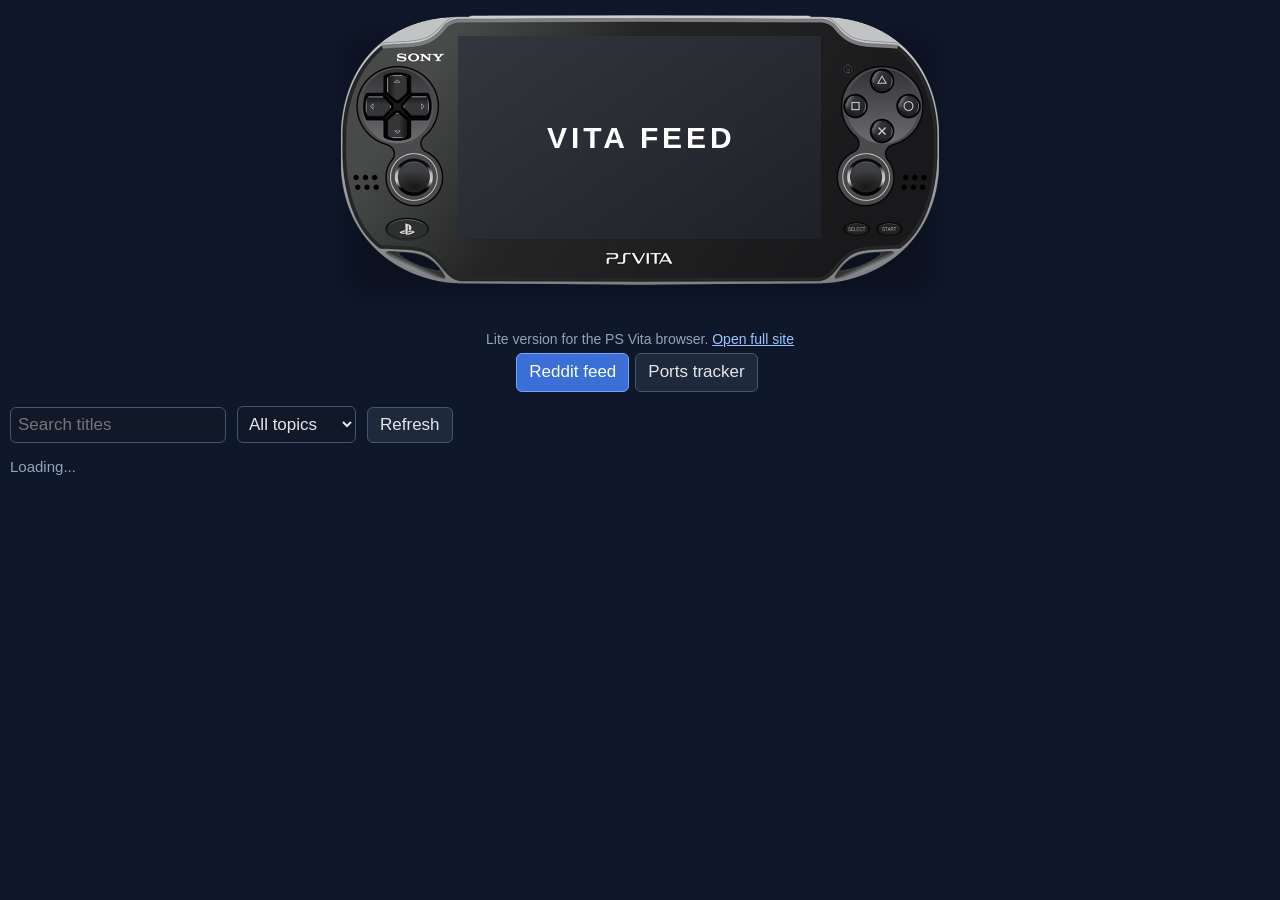
==== commit 576ad016: "Refactor vita.html to include HTML structure and styles Removed the fillFilters function and added H" ====
--- a/vita.html
+++ b/vita.html
@@ -690,82 +690,45 @@
       T.rows.push(o);
     }
   }
-  function fillFilters() {
-    var pairs = [["tplat", "plat"], ["tstage", "stage"], ["tplay", "play"]], k, j, seen, sel, vals, v, op;
-    for (k = 0; k < pairs.length; k++) {
-      sel = $(pairs[k][0]); seen = {}; vals = [];
-      for (j = 0; j < T.rows.length; j++) { v = T.rows[j][pairs[k][1]]; if (v && !seen[v]) { seen[v] = 1; vals.push(v); } }
-      vals.sort();
-      for (j = 0; j < vals.length; j++) { op = document.createElement("option"); op.value = vals[j]; op.appendChild(document.createTextNode(vals[j])); sel.appendChild(op); }
-    }
-  }
-  function devLink(r) {
-    var m = r.dev.match(urlRe) || [], urls = [], k, u, g;
-    for (k = 0; k < m.length; k++) { u = m[k].replace(/[.,;]+$/, ""); if (!FILE_HOSTS.test(u)) { urls.push(u); } }
-    if (!urls.length) { return null; }
-    u = urls[0];
-    g = u.match(/^https:\/\/(github\.com|gitlab\.com)\/([^\/?#]+)\/([^\/?#]+)\/?$/i);
-    if (g) { return { href: "https://" + g[1] + "/" + g[2] + "/" + g[3] + "/releases", label: "Get port" }; }
-    if (/^https:\/\/(github|gitlab|gitee)\.com\//i.test(u)) { return { href: u, label: /releases/i.test(u) ? "Get port" : "View project" }; }
-    if (/itch\.io/i.test(u)) { return { href: u, label: "Get on itch.io" }; }
-    if (/rinnegatamante\.eu\/vitadb/i.test(u)) { return { href: u, label: "View on VitaDB" }; }
-    if (/gamebrew\.org/i.test(u)) { return { href: u, label: "GameBrew page" }; }
-    return { href: u, label: /reddit\.com/i.test(u) ? "Reddit thread" : "Project page" };
-  }
-  function txt(tag, cls, text) { var e = document.createElement(tag); if (cls) { e.className = cls; } e.appendChild(document.createTextNode(text)); return e; }
-  function renderTracker() {
-    var terms = norm($("tq").value).split(/\s+/), plat = $("tplat").value, stage = $("tstage").value, play = $("tplay").value;
-    var list = [], root = $("tlist"), j, k, r, ok, d, m, dl, pr, n, a;
-    for (j = 0; j < T.rows.length; j++) {
-      r = T.rows[j]; ok = true;
-      for (k = 0; k < terms.length; k++) { if (terms[k] && r.hay.indexOf(terms[k]) === -1) { ok = false; } }
-      if (ok && (!plat || r.plat === plat) && (!stage || r.stage === stage) && (!play || r.play === play)) { list.push(r); }
-    }
-    root.innerHTML = "";
-    $("tcount").innerHTML = list.length + " of " + T.rows.length + " entries";
-    n = Math.min(T.shown, list.length);
-    for (j = 0; j < n; j++) {
-      r = list[j]; d = document.createElement("div"); d.className = "post";
-      d.appendChild(txt("div", "", r.name)); d.firstChild.style.fontWeight = "bold";
-      m = document.createElement("div"); m.className = "meta";
-      if (r.plat) { m.appendChild(txt("span", "tag", r.plat)); }
-      if (r.stage) { m.appendChild(txt("span", "tag " + (/release/i.test(r.stage) ? "ok" : "wip"), r.stage)); }
-      if (r.play) { m.appendChild(txt("span", "tag", r.play)); }
-      if (r.date) { m.appendChild(txt("span", "", "verified " + r.date + (r.by ? " by " + r.by : ""))); }
-      d.appendChild(m);
-      dl = devLink(r);
-      if (dl) { a = txt("a", "getbtn", dl.label); a.href = dl.href; d.appendChild(a); }
-      pr = (r.proof.match(urlRe) || [])[0];
-      if (pr) { a = txt("a", "getbtn", "Gameplay"); a.href = pr; d.appendChild(a); }
-      if (r.notes) { k = r.notes.replace(urlRe, "").replace(/^\s+|\s+$/g, ""); if (k) { d.appendChild(txt("div", "note", k)); } }
-      root.appendChild(d);
-    }
-    $("tmore").style.display = list.length > n ? "inline-block" : "none";
-    $("tmore").innerHTML = "Show more (" + (list.length - n) + " left)";
-  }
-  function loadSheet() {
-    var tag, timer;
-    if (T.loaded || T.loading) { return; }
-    T.loading = true;
-    timer = setTimeout(function () { tfail("The sheet took too long to respond."); }, 15000);
-    window.google = window.google || {}; window.google.visualization = window.google.visualization || {};
-    window.google.visualization.Query = window.google.visualization.Query || {};
-    window.google.visualization.Query.setResponse = function (resp) {
-      clearTimeout(timer); T.loading = false;
-      if (!resp || resp.status !== "ok") { return tfail("Google refused to share the sheet data."); }
-      try { ingest(resp.table); T.loaded = true; fillFilters(); renderTracker(); } catch (e) { tfail("Could not read the sheet's layout."); }
-    };
-    tag = document.createElement("script");
-    tag.onerror = function () { clearTimeout(timer); tfail("Could not reach Google Sheets."); };
-    tag.src = "https://docs.google.com/spreadsheets/d/" + SHEET_ID + "/gviz/tq?gid=" + SHEET_GID + "&headers=1&tqx=out:json";
-    document.getElementsByTagName("head")[0].appendChild(tag);
-  }
-  function showTab(track) {
-    $("feedView").style.display = track ? "none" : "block";
-    $("trackView").style.display = track ? "block" : "none";
-    $("tabFeed").className = "tabbtn" + (track ? "" : " on");
-    $("tabTrack").className = "tabbtn" + (track ? " on" : "");
-    if (track) { loadSheet(); }
+<!DOCTYPE html>
+<html lang="en">
+<head>
+<meta charset="utf-8">
+<meta name="viewport" content="width=device-width, initial-scale=1">
+<title>Vita Feed (PS Vita edition)</title>
+<style>
+html{background:#0a111b}
+body{margin:0;background:#0a111b;color:#f4f6fb;font:17px/1.35 "Lexend","Segoe UI",system-ui,Arial,sans-serif}
+a{color:#7cc8ff}
+.top{position:relative;padding:8px 8px 0;background-color:#1a2840;background-image:radial-gradient(#566f91 1px,transparent 1.3px),linear-gradient(#27374f,#1a2840);background-size:12px 12px,100% 100%}
+.device{position:relative;max-width:640px;margin:0 auto}
+.device img{display:block;width:100%;height:auto}
+.screen{position:absolute;left:21.6%;top:8.4%;width:56.6%;height:64.9%;overflow:hidden;background:#2a2d34;background:linear-gradient(145deg,#33363d,#1e2127)}
+.screen h1{position:absolute;left:0;right:0;top:7%;margin:0;padding-left:.13em;text-align:center;font-size:30px;line-height:1;letter-spacing:.13em;font-weight:800;color:#fff}
+.panel{position:relative;max-width:780px;margin:-26px auto 0;padding:14px 14px 30px;background:#3c4553;background:linear-gradient(#3c4553,#2d353f);border:1px solid #1a222c;border-bottom:0;border-radius:20px 20px 0 0;box-shadow:0 12px 30px rgba(0,0,0,.35)}
+.lite{margin:0 0 10px;text-align:center;font-size:14px;color:#b6bfcc}
+#tabs{position:absolute;left:6%;right:6%;top:36%}
+.tabbtn{display:block;width:100%;margin:0 0 6px;padding:8px 10px;-webkit-box-sizing:border-box;box-sizing:border-box;border:0;border-radius:6px;background:#5d6277;color:#fff;font:700 16px/1.15 "Lexend","Segoe UI",system-ui,Arial,sans-serif;letter-spacing:.02em;text-align:left;text-transform:uppercase;cursor:pointer}
+.tabbtn.on{background:#6f7592;box-shadow:inset 0 -4px 0 #849aa9}
+.bar{margin:0 0 6px;padding:8px 8px 2px;background:#121a25;border-radius:4px}
+.chip,button.go{display:inline-block;margin:0 6px 6px 0;padding:6px 11px;border:1px solid #3a475a;border-radius:3px;background:#222c3a;color:#f4f6fb;font:15px "Lexend","Segoe UI",system-ui,Arial,sans-serif;cursor:pointer}
+.chip.on{border-color:#aac2d2;background:#34445a;box-shadow:inset 0 -3px 0 #aac2d2}
+input,select{margin:0 6px 6px 0;padding:6px 9px;border:1px solid #3f4d5f;border-radius:3px;background:#0e1520;color:#f4f6fb;font:15px "Lexend","Segoe UI",system-ui,Arial,sans-serif}
+#q,#tq{width:190px}
+#status,#tcount{margin:8px 0;color:#b6bfcc;font-size:14px}
+.post{margin:0 0 8px;padding:11px 14px;border-radius:4px;background:#5b6075;color:#f6f7fb}
+.post a.t{display:block;color:#f6f7fb;font-weight:600;text-decoration:none}
+.meta{margin-top:5px;font-size:13px;color:#d3d8e4}
+.sub{font-weight:700}
+.tag{display:inline-block;margin:0 6px 0 0;padding:1px 7px;border-radius:3px;background:rgba(255,255,255,.17);color:#f6f7fb;font-size:12px}
+.tag.new{background:#e2a72f;color:#221500;font-weight:700}
+.tag.ok{background:#2d765f;color:#c3f5e2}
+.tag.wip{background:#815f2a;color:#ffe3a8}
+a.getbtn{display:inline-block;margin:7px 8px 0 0;padding:5px 11px;border-radius:3px;background:#2d353f;color:#7cc8ff;font-size:14px;text-decoration:none}
+.note{margin:6px 0 0;font-size:13px;color:#d3d8e4}
+</style>
+</head>
+ack) { loadSheet(); }
   }
   $("tabFeed").onclick = function () { showTab(false); };
   $("tabTrack").onclick = function () { showTab(true); };
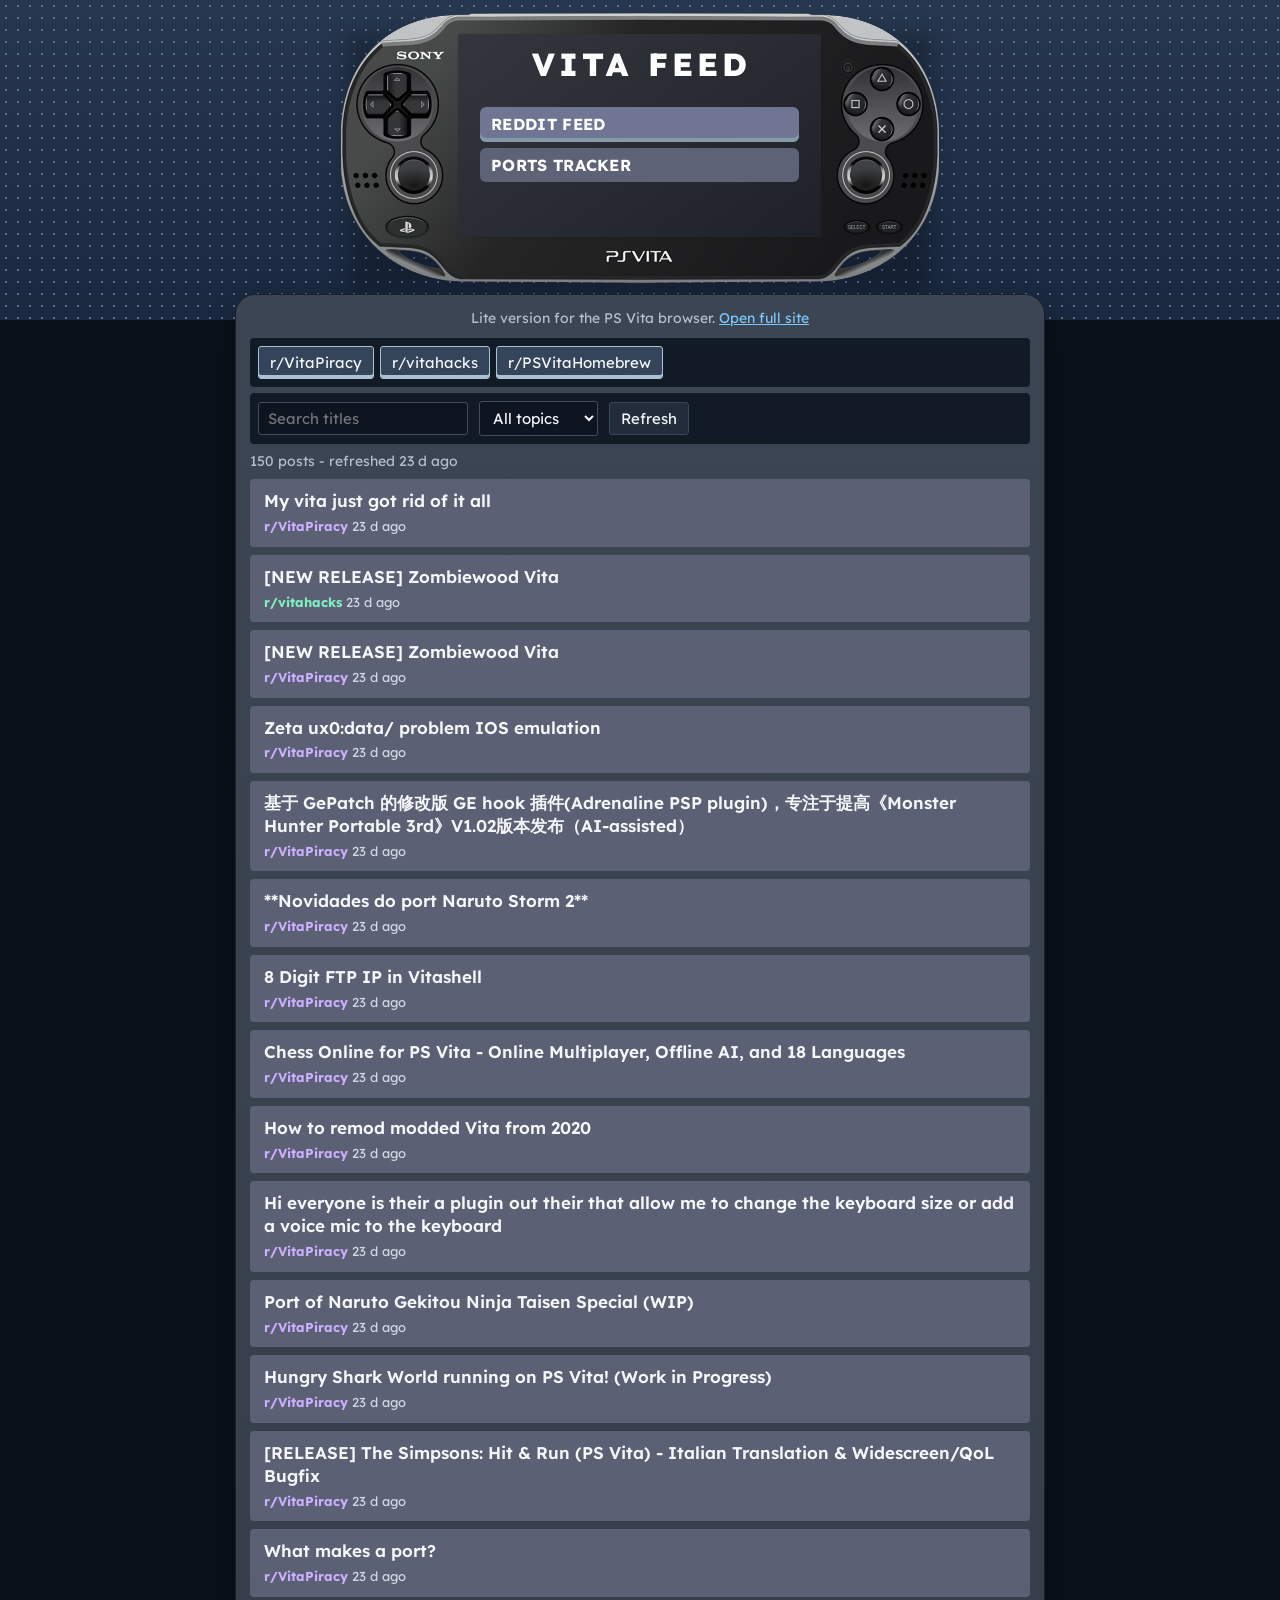
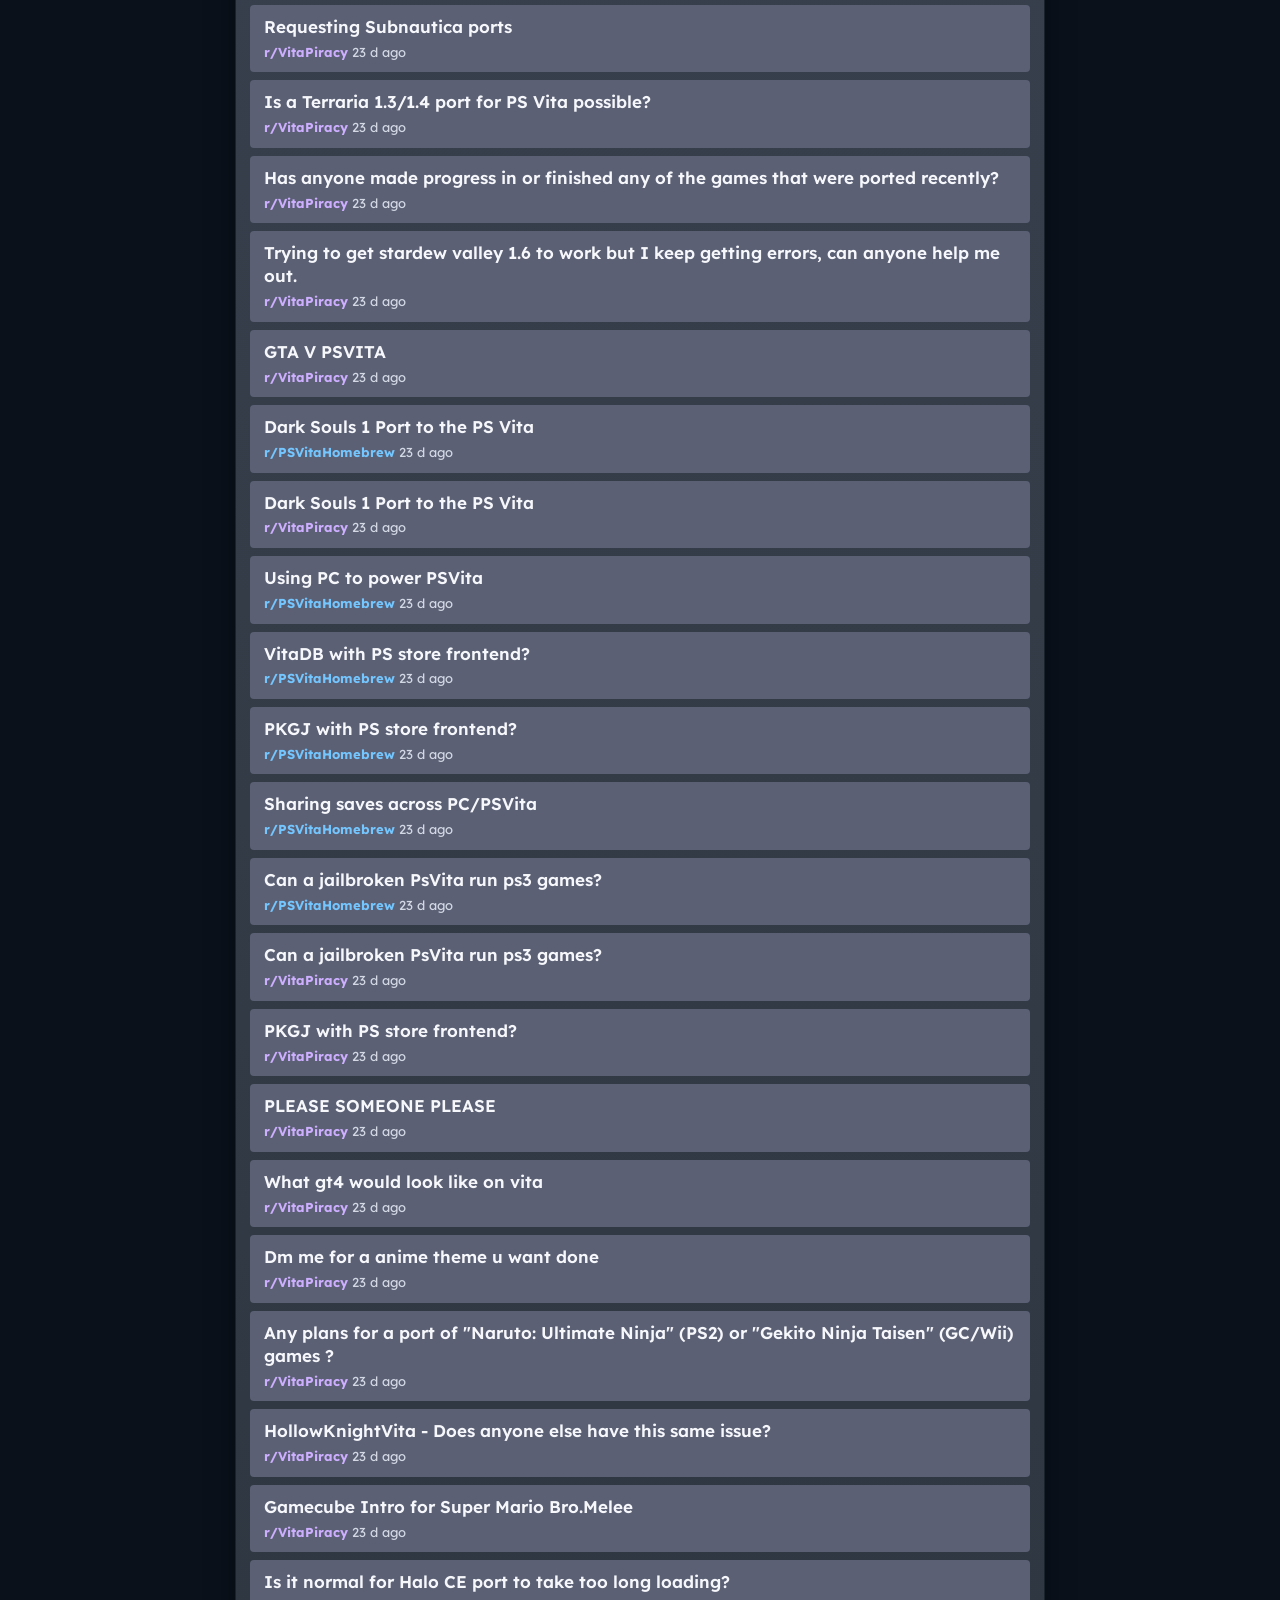
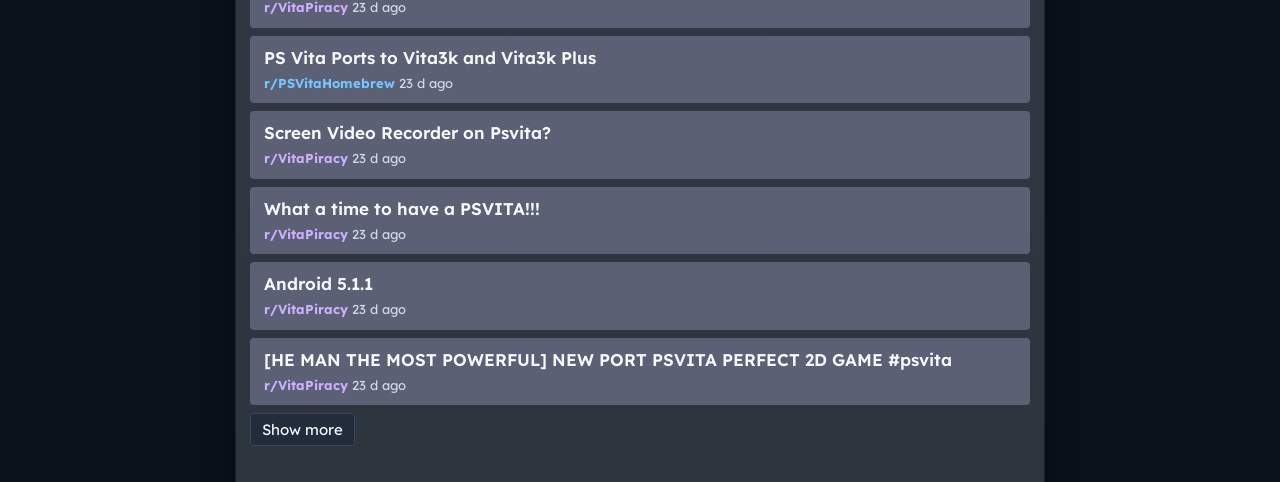
==== commit e7934112: "Add files via upload" ====
--- a/vita.html
+++ b/vita.html
@@ -1,204 +1,3 @@
-<!DOCTYPE html>
-<html lang="en">
-<head>
-<meta charset="utf-8">
-<meta name="viewport" content="width=device-width, initial-scale=1">
-<title>Vita Feed (PS Vita edition)</title>
-<style>
-body{margin:0;padding:10px;background:#0f172a;color:#e5e7eb;font:18px/1.35 Arial,Helvetica,sans-serif}
-.device{position:relative;max-width:640px;margin:0 auto 8px}
-.device img{display:block;width:100%;height:auto}
-.screen{position:absolute;left:21.6%;top:8.4%;width:56.6%;height:64.9%;overflow:hidden;background:#2a2d34;background:linear-gradient(145deg,#33363d,#1e2127)}
-.screen h1{position:absolute;left:0;right:0;top:50%;margin:-.5em 0 0;padding-left:.13em;text-align:center;font-size:30px;line-height:1;letter-spacing:.13em;font-weight:bold;color:#fff}
-a{color:#9ec5ff}
-.bar{margin:8px 0}
-.chip,button{display:inline-block;margin:0 6px 6px 0;padding:7px 12px;border:1px solid #475569;border-radius:6px;background:#1e293b;color:#e5e7eb;font-size:17px;cursor:pointer}
-.chip.on{background:#3b6fd8;border-color:#7aa2f7;color:#fff}
-input,select{margin:0 6px 6px 0;padding:7px;border:1px solid #475569;border-radius:6px;background:#111827;color:#e5e7eb;font-size:17px}
-#q{width:200px}
-#status{margin:6px 0;color:#94a3b8;font-size:15px}
-.post{margin:0 0 8px;padding:10px 12px;border:1px solid #334155;border-radius:8px;background:#1e293b}
-.post a.t{display:block;color:#f1f5f9;font-weight:bold;text-decoration:none}
-.meta{margin-top:4px;font-size:14px;color:#94a3b8}
-.sub{font-weight:bold;color:#b79cff}
-.new{display:inline-block;margin:0 6px;padding:1px 6px;border-radius:4px;background:#b8860b;color:#fff}
-#tabs{text-align:center;margin:4px 0 8px}
-.tag{display:inline-block;margin:0 6px 0 0;padding:1px 6px;border-radius:4px;background:#334155;color:#e5e7eb}
-.ok{background:#166534}.wip{background:#854d0e}
-a.getbtn{display:inline-block;margin:6px 8px 0 0;padding:5px 10px;border-radius:6px;background:#3b6fd8;color:#fff;text-decoration:none}
-.note{margin:6px 0 0;font-size:14px;color:#cbd5e1}
-</style>
-</head>
-<body>
-<div class="device">
-<img src="vita-console.png" alt="PlayStation Vita">
-<div class="screen" id="screen"><h1 id="title">VITA FEED</h1></div>
-</div>
-<div style="font-size:14px;color:#94a3b8;text-align:center">Lite version for the PS Vita browser. <a href="index.html?full=1">Open full site</a></div>
-<div id="tabs"><span class="chip on" id="tabFeed">Reddit feed</span><span class="chip" id="tabTrack">Ports tracker</span></div>
-<div id="feedView">
-<div class="bar" id="subs"></div>
-<div class="bar">
-<input id="q" type="text" placeholder="Search titles">
-<select id="topic">
-<option value="">All topics</option>
-<option value="Port">Port</option>
-<option value="Homebrew">Homebrew</option>
-<option value="Game">Game</option>
-<option value="App">App</option>
-</select>
-<button id="refresh" type="button">Refresh</button>
-</div>
-<div id="status">Loading...</div>
-<div id="list"></div>
-<button id="more" type="button" style="display:none">Show more</button>
-</div>
-<div id="trackView" style="display:none">
-<div class="bar">
-<input id="tq" type="text" placeholder="Search ports">
-<select id="tplat"><option value="">All platforms</option></select>
-<select id="tstage"><option value="">All stages</option></select>
-<select id="tplay"><option value="">Any status</option></select>
-</div>
-<div id="tcount">Loading...</div>
-<div id="tlist"></div>
-<button id="tmore" type="button" style="display:none">Show more</button>
-</div>
-<script>
-(function () {
-  var SUBS = ["VitaPiracy", "vitahacks", "PSVitaHomebrew"];
-  var TOPICS = {
-    Port: /\b(port|ported|porting)\b/i,
-    Homebrew: /\b(homebrew|vpk|vitashell|henkaku|enso|taihen)\b/i,
-    Game: /\b(game|games|rom|remake|demo|release)\b/i,
-    App: /\b(app|apps|tool|plugin|emulator|launcher|manager|update|v\d+(\.\d+)+)\b/i
-  };
-  var PAGE = 40;
-  var posts = [], updated = 0, shown = PAGE;
-  var active = {};
-  var i;
-  for (i = 0; i < SUBS.length; i++) { active[SUBS[i]] = true; }
-
-  function $(id) { return document.getElementById(id); }
-
-  function ago(sec) {
-    var d = Math.max(0, Math.floor(new Date().getTime() / 1000 - sec));
-    if (d < 3600) { return Math.max(1, Math.floor(d / 60)) + " min ago"; }
-    if (d < 86400) { return Math.floor(d / 3600) + " h ago"; }
-    return Math.floor(d / 86400) + " d ago";
-  }
-
-  function oldReddit(url) {
-    return String(url || "").replace(/^https?:\/\/(www\.)?reddit\.com/i, "http://old.reddit.com");
-  }
-
-  function visible() {
-    var q = $("q").value.toLowerCase(), topic = $("topic").value, out = [], j, p, text;
-    for (j = 0; j < posts.length; j++) {
-      p = posts[j];
-      if (!active[p.sub]) { continue; }
-      text = p.title + " " + (p.flair || "");
-      if (q && text.toLowerCase().indexOf(q) === -1) { continue; }
-      if (topic && !TOPICS[topic].test(text)) { continue; }
-      out.push(p);
-    }
-    out.sort(function (a, b) { return b.created - a.created; });
-    return out;
-  }
-
-  function render() {
-    var list = $("list"), items = visible(), n = Math.min(shown, items.length), j, p, d, a, m, s, b;
-    list.innerHTML = "";
-    for (j = 0; j < n; j++) {
-      p = items[j];
-      d = document.createElement("div"); d.className = "post";
-      a = document.createElement("a"); a.className = "t";
-      a.href = oldReddit(p.permalink); a.appendChild(document.createTextNode(p.title));
-      m = document.createElement("div"); m.className = "meta";
-      s = document.createElement("span"); s.className = "sub"; s.appendChild(document.createTextNode("r/" + p.sub));
-      m.appendChild(s);
-      if (new Date().getTime() / 1000 - p.created < 21600) {
-        b = document.createElement("span"); b.className = "new"; b.appendChild(document.createTextNode("New"));
-        m.appendChild(b);
-      }
-      m.appendChild(document.createTextNode(" " + ago(p.created) + (p.flair ? " - " + p.flair : "")));
-      d.appendChild(a); d.appendChild(m); list.appendChild(d);
-    }
-    $("more").style.display = items.length > n ? "inline-block" : "none";
-    $("status").innerHTML = "";
-    $("status").appendChild(document.createTextNode(
-      items.length + " posts" + (updated ? " - refreshed " + ago(updated / 1000) : "")));
-  }
-
-  function buildChips() {
-    var box = $("subs"), k;
-    box.innerHTML = "";
-    SUBS.forEach(function (name) {
-      var c = document.createElement("span");
-      c.className = "chip" + (active[name] ? " on" : "");
-      c.appendChild(document.createTextNode("r/" + name));
-      c.onclick = function () { active[name] = !active[name]; shown = PAGE; buildChips(); render(); };
-      box.appendChild(c);
-    });
-  }
-
-  function load() {
-    var x = new XMLHttpRequest();
-    $("status").innerHTML = "Loading...";
-    x.open("GET", "posts.json?t=" + new Date().getTime(), true);
-    x.onreadystatechange = function () {
-      var data;
-      if (x.readyState !== 4) { return; }
-      if (x.status >= 200 && x.status < 300) {
-        try { data = JSON.parse(x.responseText); } catch (e) { data = null; }
-      }
-      if (data && data.posts) { posts = data.posts; updated = data.updated || 0; shown = PAGE; render(); }
-      else { $("status").innerHTML = "Could not load posts. Press Refresh to try again."; }
-    };
-    x.send(null);
-  }
-
-  $("q").onkeyup = function () { shown = PAGE; render(); };
-  $("topic").onchange = function () { shown = PAGE; render(); };
-  $("more").onclick = function () { shown += PAGE; render(); };
-  $("refresh").onclick = load;
-  /* ---- Ports tracker (Google Sheet via script tag, no fetch needed) ---- */
-  var SHEET_ID = "1_nuD1Sr5sNCtZPjWMliR-fFZDvQToUtnMwhh_dJkNeE", SHEET_GID = "1739999294";
-  var SHEET_URL = "https://docs.google.com/spreadsheets/d/" + SHEET_ID + "/edit?gid=" + SHEET_GID;
-  var T = { rows: [], shown: 30, loading: false, loaded: false };
-  var urlRe = /https?:\/\/[^\s)]+/g;
-  var FILE_HOSTS = /(mediafire|gofile|drive\.google|docs\.google|mega\.nz|pixeldrain|buzzheavier|filebin|1fichier|dropbox|wetransfer|archive\.org\/download|zippyshare|anonfiles|upload)/i;
-
-  function norm(x) {
-    var t = String(x == null ? "" : x).toLowerCase();
-    if (t.normalize) { t = t.normalize("NFD").replace(/[\u0300-\u036f]/g, ""); }
-    return t;
-  }
-  function tfail(msg) {
-    T.loading = false;
-    $("tcount").innerHTML = "";
-    $("tcount").appendChild(document.createTextNode(msg + " "));
-    var a = document.createElement("a"); a.href = SHEET_URL; a.appendChild(document.createTextNode("Open the sheet directly"));
-    $("tcount").appendChild(a);
-  }
-  function ingest(table) {
-    var labels = [], rows = [], first = 2, r, c, row, col, find;
-    for (c = 0; c < table.cols.length; c++) { labels.push((table.cols[c].label || "").replace(/^\s+|\s+$/g, "")); }
-    for (r = 0; r < table.rows.length; r++) {
-      row = [];
-      for (c = 0; c < (table.rows[r].c || []).length; c++) {
-        var cell = table.rows[r].c[c];
-        row.push(cell ? (cell.f != null ? cell.f : (cell.v != null ? cell.v : "")) : "");
-      }
-      rows.push(row);
-    }
-    if (!labels.join("")) { labels = rows.shift(); first = 3; }
-    find = function (re) { var k; for (k = 0; k < labels.length; k++) { if (re.test(labels[k])) { return k; } } return -1; };
-    col = { name: find(/game|name/i), dev: find(/github|developer/i), plat: find(/platform/i), stage: find(/stage/i),
-      play: find(/playab|status/i), notes: find(/notes|issues/i), proof: find(/proof|gameplay/i), by: find(/verified by/i), date: find(/date/i) };
-    if (col.name < 0) { col.name = 1; }
-    function get(rw, i) { return i >= 0 && rw[i] != null ? String(rw[i]).replace(/^\s+|\s+$/g, "") : ""; }
-    T.rows = [];
 <!DOCTYPE html>
 <html lang="en">
 <head>
@@ -468,267 +267,35 @@
       if (dl) { a = txt("a", "getbtn", dl.label); a.href = dl.href; d.appendChild(a); }
       pr = (r.proof.match(urlRe) || [])[0];
       if (pr) { a = txt("a", "getbtn", "Gameplay"); a.href = pr; d.appendChild(a); }
-<!DOCTYPE html>
-<html lang="en">
-<head>
-<meta charset="utf-8">
-<meta name="viewport" content="width=device-width, initial-scale=1">
-<title>Vita Feed (PS Vita edition)</title>
-<style>
-html{background:#0a111b}
-body{margin:0;background:#0a111b;color:#f4f6fb;font:17px/1.35 "Lexend","Segoe UI",system-ui,Arial,sans-serif}
-a{color:#7cc8ff}
-.top{position:relative;padding:8px 8px 0;background-color:#1a2840;background-image:radial-gradient(#566f91 1px,transparent 1.3px),linear-gradient(#27374f,#1a2840);background-size:12px 12px,100% 100%}
-.device{position:relative;max-width:640px;margin:0 auto}
-.device img{display:block;width:100%;height:auto}
-.screen{position:absolute;left:21.6%;top:8.4%;width:56.6%;height:64.9%;overflow:hidden;background:#2a2d34;background:linear-gradient(145deg,#33363d,#1e2127)}
-.screen h1{position:absolute;left:0;right:0;top:7%;margin:0;padding-left:.13em;text-align:center;font-size:30px;line-height:1;letter-spacing:.13em;font-weight:800;color:#fff}
-.panel{position:relative;max-width:780px;margin:-26px auto 0;padding:14px 14px 30px;background:#3c4553;background:linear-gradient(#3c4553,#2d353f);border:1px solid #1a222c;border-bottom:0;border-radius:20px 20px 0 0;box-shadow:0 12px 30px rgba(0,0,0,.35)}
-.lite{margin:0 0 10px;text-align:center;font-size:14px;color:#b6bfcc}
-#tabs{position:absolute;left:6%;right:6%;top:36%}
-.tabbtn{display:block;width:100%;margin:0 0 6px;padding:8px 10px;-webkit-box-sizing:border-box;box-sizing:border-box;border:0;border-radius:6px;background:#5d6277;color:#fff;font:700 16px/1.15 "Lexend","Segoe UI",system-ui,Arial,sans-serif;letter-spacing:.02em;text-align:left;text-transform:uppercase;cursor:pointer}
-.tabbtn.on{background:#6f7592;box-shadow:inset 0 -4px 0 #849aa9}
-.bar{margin:0 0 6px;padding:8px 8px 2px;background:#121a25;border-radius:4px}
-.chip,button.go{display:inline-block;margin:0 6px 6px 0;padding:6px 11px;border:1px solid #3a475a;border-radius:3px;background:#222c3a;color:#f4f6fb;font:15px "Lexend","Segoe UI",system-ui,Arial,sans-serif;cursor:pointer}
-.chip.on{border-color:#aac2d2;background:#34445a;box-shadow:inset 0 -3px 0 #aac2d2}
-input,select{margin:0 6px 6px 0;padding:6px 9px;border:1px solid #3f4d5f;border-radius:3px;background:#0e1520;color:#f4f6fb;font:15px "Lexend","Segoe UI",system-ui,Arial,sans-serif}
-#q,#tq{width:190px}
-#status,#tcount{margin:8px 0;color:#b6bfcc;font-size:14px}
-.post{margin:0 0 8px;padding:11px 14px;border-radius:4px;background:#5b6075;color:#f6f7fb}
-.post a.t{display:block;color:#f6f7fb;font-weight:600;text-decoration:none}
-.meta{margin-top:5px;font-size:13px;color:#d3d8e4}
-.sub{font-weight:700}
-.tag{display:inline-block;margin:0 6px 0 0;padding:1px 7px;border-radius:3px;background:rgba(255,255,255,.17);color:#f6f7fb;font-size:12px}
-.tag.new{background:#e2a72f;color:#221500;font-weight:700}
-.tag.ok{background:#2d765f;color:#c3f5e2}
-.tag.wip{background:#815f2a;color:#ffe3a8}
-a.getbtn{display:inline-block;margin:7px 8px 0 0;padding:5px 11px;border-radius:3px;background:#2d353f;color:#7cc8ff;font-size:14px;text-decoration:none}
-.note{margin:6px 0 0;font-size:13px;color:#d3d8e4}
-</style>
-</head>
-<body>
-<div class="top">
-<div class="device">
-<img src="vita-console.png" alt="PlayStation Vita">
-<div class="screen" id="screen"><h1 id="title">VITA FEED</h1>
-<div id="tabs"><button class="tabbtn on" id="tabFeed" type="button">Reddit feed</button><button class="tabbtn" id="tabTrack" type="button">Ports tracker</button></div>
-</div>
-</div>
-</div>
-<div class="panel">
-<div class="lite">Lite version for the PS Vita browser. <a href="index.html?full=1">Open full site</a></div>
-<div id="feedView">
-<div class="bar" id="subs"></div>
-<div class="bar">
-<input id="q" type="text" placeholder="Search titles">
-<select id="topic">
-<option value="">All topics</option>
-<option value="Port">Port</option>
-<option value="Homebrew">Homebrew</option>
-<option value="Game">Game</option>
-<option value="App">App</option>
-</select>
-<button class="go" id="refresh" type="button">Refresh</button>
-</div>
-<div id="status">Loading...</div>
-<div id="list"></div>
-<button class="go" id="more" type="button" style="display:none">Show more</button>
-</div>
-<div id="trackView" style="display:none">
-<div class="bar">
-<input id="tq" type="text" placeholder="Search ports">
-<select id="tplat"><option value="">All platforms</option></select>
-<select id="tstage"><option value="">All stages</option></select>
-<select id="tplay"><option value="">Any status</option></select>
-</div>
-<div id="tcount">Loading...</div>
-<div id="tlist"></div>
-<button class="go" id="tmore" type="button" style="display:none">Show more</button>
-</div>
-</div>
-<script>
-(function () {
-  var SUBS = ["VitaPiracy", "vitahacks", "PSVitaHomebrew"];
-  var TOPICS = {
-    Port: /\b(port|ported|porting)\b/i,
-    Homebrew: /\b(homebrew|vpk|vitashell|henkaku|enso|taihen)\b/i,
-    Game: /\b(game|games|rom|remake|demo|release)\b/i,
-    App: /\b(app|apps|tool|plugin|emulator|launcher|manager|update|v\d+(\.\d+)+)\b/i
-  };
-  var COLORS = { VitaPiracy: "#cdaeff", vitahacks: "#80f0c0", PSVitaHomebrew: "#74c6ff" };
-  var PAGE = 40;
-  var posts = [], updated = 0, shown = PAGE;
-  var active = {};
-  var i;
-  for (i = 0; i < SUBS.length; i++) { active[SUBS[i]] = true; }
-
-  function $(id) { return document.getElementById(id); }
-
-  function ago(sec) {
-    var d = Math.max(0, Math.floor(new Date().getTime() / 1000 - sec));
-    if (d < 3600) { return Math.max(1, Math.floor(d / 60)) + " min ago"; }
-    if (d < 86400) { return Math.floor(d / 3600) + " h ago"; }
-    return Math.floor(d / 86400) + " d ago";
-  }
-
-  function oldReddit(url) {
-    return String(url || "").replace(/^https?:\/\/(www\.)?reddit\.com/i, "http://old.reddit.com");
-  }
-
-  function visible() {
-    var q = $("q").value.toLowerCase(), topic = $("topic").value, out = [], j, p, text;
-    for (j = 0; j < posts.length; j++) {
-      p = posts[j];
-      if (!active[p.sub]) { continue; }
-      text = p.title + " " + (p.flair || "");
-      if (q && text.toLowerCase().indexOf(q) === -1) { continue; }
-      if (topic && !TOPICS[topic].test(text)) { continue; }
-      out.push(p);
-    }
-    out.sort(function (a, b) { return b.created - a.created; });
-    return out;
-  }
-
-  function render() {
-    var list = $("list"), items = visible(), n = Math.min(shown, items.length), j, p, d, a, m, s, b;
-    list.innerHTML = "";
-    for (j = 0; j < n; j++) {
-      p = items[j];
-      d = document.createElement("div"); d.className = "post";
-      a = document.createElement("a"); a.className = "t";
-      a.href = oldReddit(p.permalink); a.appendChild(document.createTextNode(p.title));
-      m = document.createElement("div"); m.className = "meta";
-      s = document.createElement("span"); s.className = "sub"; s.style.color = COLORS[p.sub] || "#cdaeff"; s.appendChild(document.createTextNode("r/" + p.sub));
-      m.appendChild(s);
-      if (new Date().getTime() / 1000 - p.created < 21600) {
-        b = document.createElement("span"); b.className = "tag new"; b.appendChild(document.createTextNode("New"));
-        m.appendChild(b);
-      }
-      m.appendChild(document.createTextNode(" " + ago(p.created) + (p.flair ? " - " + p.flair : "")));
-      d.appendChild(a); d.appendChild(m); list.appendChild(d);
-    }
-    $("more").style.display = items.length > n ? "inline-block" : "none";
-    $("status").innerHTML = "";
-    $("status").appendChild(document.createTextNode(
-      items.length + " posts" + (updated ? " - refreshed " + ago(updated / 1000) : "")));
-  }
-
-  function buildChips() {
-    var box = $("subs"), k;
-    box.innerHTML = "";
-    SUBS.forEach(function (name) {
-      var c = document.createElement("span");
-      c.className = "chip" + (active[name] ? " on" : "");
-      c.appendChild(document.createTextNode("r/" + name));
-      c.onclick = function () { active[name] = !active[name]; shown = PAGE; buildChips(); render(); };
-      box.appendChild(c);
-    });
-  }
-
-  function load() {
-    var x = new XMLHttpRequest();
-    $("status").innerHTML = "Loading...";
-    x.open("GET", "posts.json?t=" + new Date().getTime(), true);
-    x.onreadystatechange = function () {
-      var data;
-      if (x.readyState !== 4) { return; }
-      if (x.status >= 200 && x.status < 300) {
-        try { data = JSON.parse(x.responseText); } catch (e) { data = null; }
-      }
-      if (data && data.posts) { posts = data.posts; updated = data.updated || 0; shown = PAGE; render(); }
-      else { $("status").innerHTML = "Could not load posts. Press Refresh to try again."; }
+      if (r.notes) { k = r.notes.replace(urlRe, "").replace(/^\s+|\s+$/g, ""); if (k) { d.appendChild(txt("div", "note", k)); } }
+      root.appendChild(d);
+    }
+    $("tmore").style.display = list.length > n ? "inline-block" : "none";
+    $("tmore").innerHTML = "Show more (" + (list.length - n) + " left)";
+  }
+  function loadSheet() {
+    var tag, timer;
+    if (T.loaded || T.loading) { return; }
+    T.loading = true;
+    timer = setTimeout(function () { tfail("The sheet took too long to respond."); }, 15000);
+    window.google = window.google || {}; window.google.visualization = window.google.visualization || {};
+    window.google.visualization.Query = window.google.visualization.Query || {};
+    window.google.visualization.Query.setResponse = function (resp) {
+      clearTimeout(timer); T.loading = false;
+      if (!resp || resp.status !== "ok") { return tfail("Google refused to share the sheet data."); }
+      try { ingest(resp.table); T.loaded = true; fillFilters(); renderTracker(); } catch (e) { tfail("Could not read the sheet's layout."); }
     };
-    x.send(null);
-  }
-
-  $("q").onkeyup = function () { shown = PAGE; render(); };
-  $("topic").onchange = function () { shown = PAGE; render(); };
-  $("more").onclick = function () { shown += PAGE; render(); };
-  $("refresh").onclick = load;
-  /* ---- Ports tracker (Google Sheet via script tag, no fetch needed) ---- */
-  var SHEET_ID = "1_nuD1Sr5sNCtZPjWMliR-fFZDvQToUtnMwhh_dJkNeE", SHEET_GID = "1739999294";
-  var SHEET_URL = "https://docs.google.com/spreadsheets/d/" + SHEET_ID + "/edit?gid=" + SHEET_GID;
-  var T = { rows: [], shown: 30, loading: false, loaded: false };
-  var urlRe = /https?:\/\/[^\s)]+/g;
-  var FILE_HOSTS = /(mediafire|gofile|drive\.google|docs\.google|mega\.nz|pixeldrain|buzzheavier|filebin|1fichier|dropbox|wetransfer|archive\.org\/download|zippyshare|anonfiles|upload)/i;
-
-  function norm(x) {
-    var t = String(x == null ? "" : x).toLowerCase();
-    if (t.normalize) { t = t.normalize("NFD").replace(/[\u0300-\u036f]/g, ""); }
-    return t;
-  }
-  function tfail(msg) {
-    T.loading = false;
-    $("tcount").innerHTML = "";
-    $("tcount").appendChild(document.createTextNode(msg + " "));
-    var a = document.createElement("a"); a.href = SHEET_URL; a.appendChild(document.createTextNode("Open the sheet directly"));
-    $("tcount").appendChild(a);
-  }
-  function ingest(table) {
-    var labels = [], rows = [], first = 2, r, c, row, col, find;
-    for (c = 0; c < table.cols.length; c++) { labels.push((table.cols[c].label || "").replace(/^\s+|\s+$/g, "")); }
-    for (r = 0; r < table.rows.length; r++) {
-      row = [];
-      for (c = 0; c < (table.rows[r].c || []).length; c++) {
-        var cell = table.rows[r].c[c];
-        row.push(cell ? (cell.f != null ? cell.f : (cell.v != null ? cell.v : "")) : "");
-      }
-      rows.push(row);
-    }
-    if (!labels.join("")) { labels = rows.shift(); first = 3; }
-    find = function (re) { var k; for (k = 0; k < labels.length; k++) { if (re.test(labels[k])) { return k; } } return -1; };
-    col = { name: find(/game|name/i), dev: find(/github|developer/i), plat: find(/platform/i), stage: find(/stage/i),
-      play: find(/playab|status/i), notes: find(/notes|issues/i), proof: find(/proof|gameplay/i), by: find(/verified by/i), date: find(/date/i) };
-    if (col.name < 0) { col.name = 1; }
-    function get(rw, i) { return i >= 0 && rw[i] != null ? String(rw[i]).replace(/^\s+|\s+$/g, "") : ""; }
-    T.rows = [];
-    for (r = 0; r < rows.length; r++) {
-      var o = { name: get(rows[r], col.name), dev: get(rows[r], col.dev), plat: get(rows[r], col.plat), stage: get(rows[r], col.stage),
-        play: get(rows[r], col.play), notes: get(rows[r], col.notes), proof: get(rows[r], col.proof), by: get(rows[r], col.by), date: get(rows[r], col.date) };
-      if (!o.name) { continue; }
-      o.hay = norm([o.name, o.plat, o.stage, o.play, o.notes, o.by, o.dev].join(" "));
-      T.rows.push(o);
-    }
-  }
-<!DOCTYPE html>
-<html lang="en">
-<head>
-<meta charset="utf-8">
-<meta name="viewport" content="width=device-width, initial-scale=1">
-<title>Vita Feed (PS Vita edition)</title>
-<style>
-html{background:#0a111b}
-body{margin:0;background:#0a111b;color:#f4f6fb;font:17px/1.35 "Lexend","Segoe UI",system-ui,Arial,sans-serif}
-a{color:#7cc8ff}
-.top{position:relative;padding:8px 8px 0;background-color:#1a2840;background-image:radial-gradient(#566f91 1px,transparent 1.3px),linear-gradient(#27374f,#1a2840);background-size:12px 12px,100% 100%}
-.device{position:relative;max-width:640px;margin:0 auto}
-.device img{display:block;width:100%;height:auto}
-.screen{position:absolute;left:21.6%;top:8.4%;width:56.6%;height:64.9%;overflow:hidden;background:#2a2d34;background:linear-gradient(145deg,#33363d,#1e2127)}
-.screen h1{position:absolute;left:0;right:0;top:7%;margin:0;padding-left:.13em;text-align:center;font-size:30px;line-height:1;letter-spacing:.13em;font-weight:800;color:#fff}
-.panel{position:relative;max-width:780px;margin:-26px auto 0;padding:14px 14px 30px;background:#3c4553;background:linear-gradient(#3c4553,#2d353f);border:1px solid #1a222c;border-bottom:0;border-radius:20px 20px 0 0;box-shadow:0 12px 30px rgba(0,0,0,.35)}
-.lite{margin:0 0 10px;text-align:center;font-size:14px;color:#b6bfcc}
-#tabs{position:absolute;left:6%;right:6%;top:36%}
-.tabbtn{display:block;width:100%;margin:0 0 6px;padding:8px 10px;-webkit-box-sizing:border-box;box-sizing:border-box;border:0;border-radius:6px;background:#5d6277;color:#fff;font:700 16px/1.15 "Lexend","Segoe UI",system-ui,Arial,sans-serif;letter-spacing:.02em;text-align:left;text-transform:uppercase;cursor:pointer}
-.tabbtn.on{background:#6f7592;box-shadow:inset 0 -4px 0 #849aa9}
-.bar{margin:0 0 6px;padding:8px 8px 2px;background:#121a25;border-radius:4px}
-.chip,button.go{display:inline-block;margin:0 6px 6px 0;padding:6px 11px;border:1px solid #3a475a;border-radius:3px;background:#222c3a;color:#f4f6fb;font:15px "Lexend","Segoe UI",system-ui,Arial,sans-serif;cursor:pointer}
-.chip.on{border-color:#aac2d2;background:#34445a;box-shadow:inset 0 -3px 0 #aac2d2}
-input,select{margin:0 6px 6px 0;padding:6px 9px;border:1px solid #3f4d5f;border-radius:3px;background:#0e1520;color:#f4f6fb;font:15px "Lexend","Segoe UI",system-ui,Arial,sans-serif}
-#q,#tq{width:190px}
-#status,#tcount{margin:8px 0;color:#b6bfcc;font-size:14px}
-.post{margin:0 0 8px;padding:11px 14px;border-radius:4px;background:#5b6075;color:#f6f7fb}
-.post a.t{display:block;color:#f6f7fb;font-weight:600;text-decoration:none}
-.meta{margin-top:5px;font-size:13px;color:#d3d8e4}
-.sub{font-weight:700}
-.tag{display:inline-block;margin:0 6px 0 0;padding:1px 7px;border-radius:3px;background:rgba(255,255,255,.17);color:#f6f7fb;font-size:12px}
-.tag.new{background:#e2a72f;color:#221500;font-weight:700}
-.tag.ok{background:#2d765f;color:#c3f5e2}
-.tag.wip{background:#815f2a;color:#ffe3a8}
-a.getbtn{display:inline-block;margin:7px 8px 0 0;padding:5px 11px;border-radius:3px;background:#2d353f;color:#7cc8ff;font-size:14px;text-decoration:none}
-.note{margin:6px 0 0;font-size:13px;color:#d3d8e4}
-</style>
-</head>
-ack) { loadSheet(); }
+    tag = document.createElement("script");
+    tag.onerror = function () { clearTimeout(timer); tfail("Could not reach Google Sheets."); };
+    tag.src = "https://docs.google.com/spreadsheets/d/" + SHEET_ID + "/gviz/tq?gid=" + SHEET_GID + "&headers=1&tqx=out:json";
+    document.getElementsByTagName("head")[0].appendChild(tag);
+  }
+  function showTab(track) {
+    $("feedView").style.display = track ? "none" : "block";
+    $("trackView").style.display = track ? "block" : "none";
+    $("tabFeed").className = "tabbtn" + (track ? "" : " on");
+    $("tabTrack").className = "tabbtn" + (track ? " on" : "");
+    if (track) { loadSheet(); }
   }
   $("tabFeed").onclick = function () { showTab(false); };
   $("tabTrack").onclick = function () { showTab(true); };
@@ -757,4 +324,3 @@
 </script>
 </body>
 </html>
-
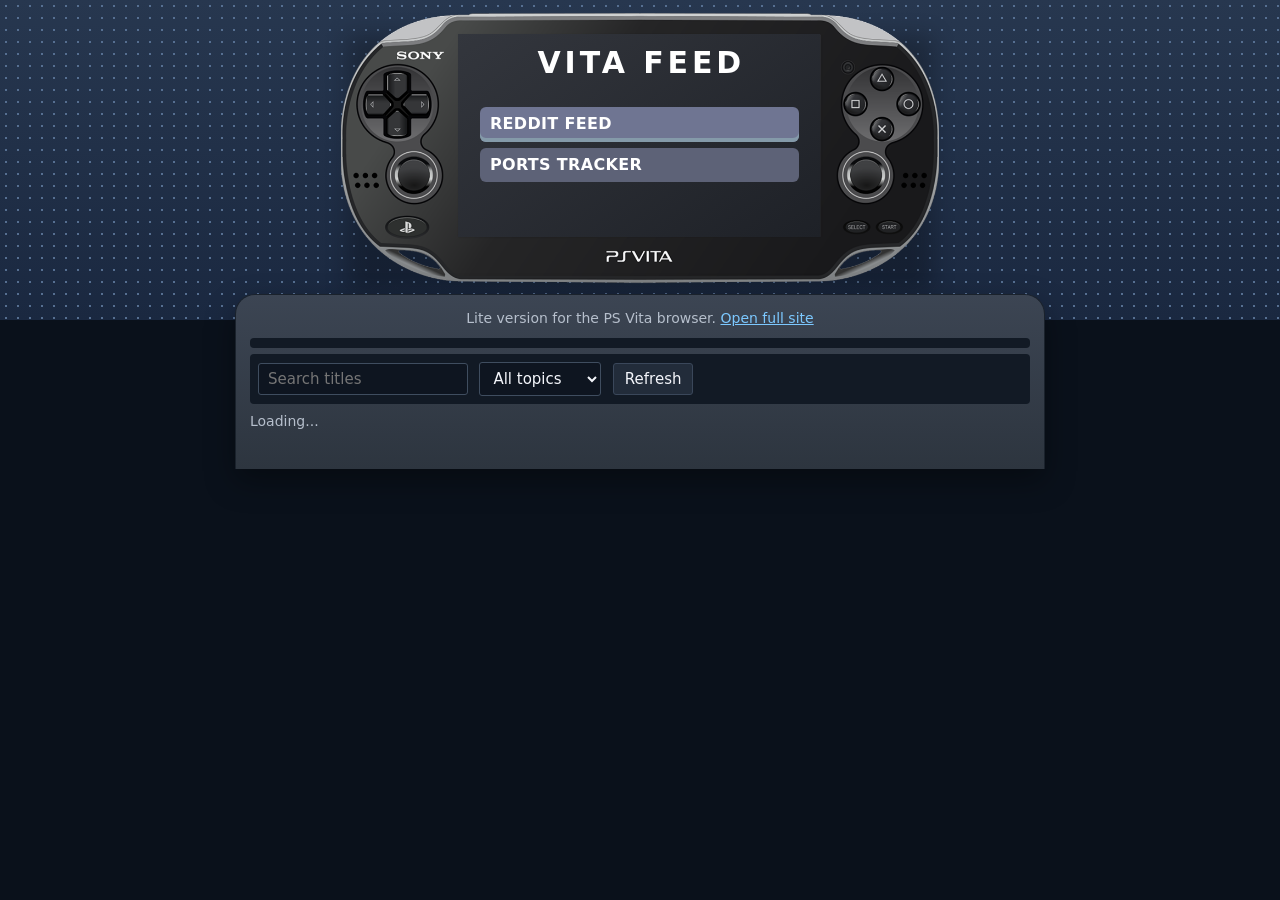
==== commit 39ca7802: "Refactor vita.html to include HTML structure and styles Removed unused filter functions and added HT" ====
--- a/vita.html
+++ b/vita.html
@@ -219,97 +219,45 @@
       o.hay = norm([o.name, o.plat, o.stage, o.play, o.notes, o.by, o.dev].join(" "));
       T.rows.push(o);
     }
-  }
-  function fillFilters() {
-    var pairs = [["tplat", "plat"], ["tstage", "stage"], ["tplay", "play"]], k, j, seen, sel, vals, v, op;
-    for (k = 0; k < pairs.length; k++) {
-      sel = $(pairs[k][0]); seen = {}; vals = [];
-      for (j = 0; j < T.rows.length; j++) { v = T.rows[j][pairs[k][1]]; if (v && !seen[v]) { seen[v] = 1; vals.push(v); } }
-      vals.sort();
-      for (j = 0; j < vals.length; j++) { op = document.createElement("option"); op.value = vals[j]; op.appendChild(document.createTextNode(vals[j])); sel.appendChild(op); }
-    }
-  }
-  function devLink(r) {
-    var m = r.dev.match(urlRe) || [], urls = [], k, u, g;
-    for (k = 0; k < m.length; k++) { u = m[k].replace(/[.,;]+$/, ""); if (!FILE_HOSTS.test(u)) { urls.push(u); } }
-    if (!urls.length) { return null; }
-    u = urls[0];
-    g = u.match(/^https:\/\/(github\.com|gitlab\.com)\/([^\/?#]+)\/([^\/?#]+)\/?$/i);
-    if (g) { return { href: "https://" + g[1] + "/" + g[2] + "/" + g[3] + "/releases", label: "Get port" }; }
-    if (/^https:\/\/(github|gitlab|gitee)\.com\//i.test(u)) { return { href: u, label: /releases/i.test(u) ? "Get port" : "View project" }; }
-    if (/itch\.io/i.test(u)) { return { href: u, label: "Get on itch.io" }; }
-    if (/rinnegatamante\.eu\/vitadb/i.test(u)) { return { href: u, label: "View on VitaDB" }; }
-    if (/gamebrew\.org/i.test(u)) { return { href: u, label: "GameBrew page" }; }
-    return { href: u, label: /reddit\.com/i.test(u) ? "Reddit thread" : "Project page" };
-  }
-  function txt(tag, cls, text) { var e = document.createElement(tag); if (cls) { e.className = cls; } e.appendChild(document.createTextNode(text)); return e; }
-  function renderTracker() {
-    var terms = norm($("tq").value).split(/\s+/), plat = $("tplat").value, stage = $("tstage").value, play = $("tplay").value;
-    var list = [], root = $("tlist"), j, k, r, ok, d, m, dl, pr, n, a;
-    for (j = 0; j < T.rows.length; j++) {
-      r = T.rows[j]; ok = true;
-      for (k = 0; k < terms.length; k++) { if (terms[k] && r.hay.indexOf(terms[k]) === -1) { ok = false; } }
-      if (ok && (!plat || r.plat === plat) && (!stage || r.stage === stage) && (!play || r.play === play)) { list.push(r); }
-    }
-    root.innerHTML = "";
-    $("tcount").innerHTML = list.length + " of " + T.rows.length + " entries";
-    n = Math.min(T.shown, list.length);
-    for (j = 0; j < n; j++) {
-      r = list[j]; d = document.createElement("div"); d.className = "post";
-      d.appendChild(txt("div", "", r.name)); d.firstChild.style.fontWeight = "bold";
-      m = document.createElement("div"); m.className = "meta";
-      if (r.plat) { m.appendChild(txt("span", "tag", r.plat)); }
-      if (r.stage) { m.appendChild(txt("span", "tag " + (/release/i.test(r.stage) ? "ok" : "wip"), r.stage)); }
-      if (r.play) { m.appendChild(txt("span", "tag", r.play)); }
-      if (r.date) { m.appendChild(txt("span", "", "verified " + r.date + (r.by ? " by " + r.by : ""))); }
-      d.appendChild(m);
-      dl = devLink(r);
-      if (dl) { a = txt("a", "getbtn", dl.label); a.href = dl.href; d.appendChild(a); }
-      pr = (r.proof.match(urlRe) || [])[0];
-      if (pr) { a = txt("a", "getbtn", "Gameplay"); a.href = pr; d.appendChild(a); }
-      if (r.notes) { k = r.notes.replace(urlRe, "").replace(/^\s+|\s+$/g, ""); if (k) { d.appendChild(txt("div", "note", k)); } }
-      root.appendChild(d);
-    }
-    $("tmore").style.display = list.length > n ? "inline-block" : "none";
-    $("tmore").innerHTML = "Show more (" + (list.length - n) + " left)";
-  }
-  function loadSheet() {
-    var tag, timer;
-    if (T.loaded || T.loading) { return; }
-    T.loading = true;
-    timer = setTimeout(function () { tfail("The sheet took too long to respond."); }, 15000);
-    window.google = window.google || {}; window.google.visualization = window.google.visualization || {};
-    window.google.visualization.Query = window.google.visualization.Query || {};
-    window.google.visualization.Query.setResponse = function (resp) {
-      clearTimeout(timer); T.loading = false;
-      if (!resp || resp.status !== "ok") { return tfail("Google refused to share the sheet data."); }
-      try { ingest(resp.table); T.loaded = true; fillFilters(); renderTracker(); } catch (e) { tfail("Could not read the sheet's layout."); }
-    };
-    tag = document.createElement("script");
-    tag.onerror = function () { clearTimeout(timer); tfail("Could not reach Google Sheets."); };
-    tag.src = "https://docs.google.com/spreadsheets/d/" + SHEET_ID + "/gviz/tq?gid=" + SHEET_GID + "&headers=1&tqx=out:json";
-    document.getElementsByTagName("head")[0].appendChild(tag);
-  }
-  function showTab(track) {
-    $("feedView").style.display = track ? "none" : "block";
-    $("trackView").style.display = track ? "block" : "none";
-    $("tabFeed").className = "tabbtn" + (track ? "" : " on");
-    $("tabTrack").className = "tabbtn" + (track ? " on" : "");
-    if (track) { loadSheet(); }
-  }
-  $("tabFeed").onclick = function () { showTab(false); };
-  $("tabTrack").onclick = function () { showTab(true); };
-  var tt;
-  $("tq").onkeyup = function () { clearTimeout(tt); tt = setTimeout(function () { T.shown = 30; renderTracker(); }, 200); };
-  $("tplat").onchange = $("tstage").onchange = $("tplay").onchange = function () { T.shown = 30; renderTracker(); };
-  $("tmore").onclick = function () { T.shown += 30; renderTracker(); };
-
-  function fit() {
-    var w = $("screen").offsetWidth;
-    var tb = $("tabs").getElementsByTagName("button"), k;
-    if (w) {
-      $("title").style.fontSize = Math.round(w * 0.088) + "px";
-      for (k = 0; k < tb.length; k++) { tb[k].style.fontSize = Math.round(w * 0.045) + "px"; tb[k].style.padding = Math.round(w * 0.022) + "px " + Math.round(w * 0.03) + "px"; }
+<!DOCTYPE html>
+<html lang="en">
+<head>
+<meta charset="utf-8">
+<meta name="viewport" content="width=device-width, initial-scale=1">
+<title>Vita Feed (PS Vita edition)</title>
+<style>
+html{background:#0a111b}
+body{margin:0;background:#0a111b;color:#f4f6fb;font:17px/1.35 "Lexend","Segoe UI",system-ui,Arial,sans-serif}
+a{color:#7cc8ff}
+.top{position:relative;padding:8px 8px 0;background-color:#1a2840;background-image:radial-gradient(#566f91 1px,transparent 1.3px),linear-gradient(#27374f,#1a2840);background-size:12px 12px,100% 100%}
+.device{position:relative;max-width:640px;margin:0 auto}
+.device img{display:block;width:100%;height:auto}
+.screen{position:absolute;left:21.6%;top:8.4%;width:56.6%;height:64.9%;overflow:hidden;background:#2a2d34;background:linear-gradient(145deg,#33363d,#1e2127)}
+.screen h1{position:absolute;left:0;right:0;top:7%;margin:0;padding-left:.13em;text-align:center;font-size:30px;line-height:1;letter-spacing:.13em;font-weight:800;color:#fff}
+.panel{position:relative;max-width:780px;margin:-26px auto 0;padding:14px 14px 30px;background:#3c4553;background:linear-gradient(#3c4553,#2d353f);border:1px solid #1a222c;border-bottom:0;border-radius:20px 20px 0 0;box-shadow:0 12px 30px rgba(0,0,0,.35)}
+.lite{margin:0 0 10px;text-align:center;font-size:14px;color:#b6bfcc}
+#tabs{position:absolute;left:6%;right:6%;top:36%}
+.tabbtn{display:block;width:100%;margin:0 0 6px;padding:8px 10px;-webkit-box-sizing:border-box;box-sizing:border-box;border:0;border-radius:6px;background:#5d6277;color:#fff;font:700 16px/1.15 "Lexend","Segoe UI",system-ui,Arial,sans-serif;letter-spacing:.02em;text-align:left;text-transform:uppercase;cursor:pointer}
+.tabbtn.on{background:#6f7592;box-shadow:inset 0 -4px 0 #849aa9}
+.bar{margin:0 0 6px;padding:0}
+label.only{display:inline-block;margin:0 6px 8px 0;font-size:15px;color:#f4f6fb;cursor:pointer}
+input[type=checkbox]{width:auto;margin:0 7px 0 0;padding:0;vertical-align:middle}
+.chip,button.go{display:inline-block;margin:0 6px 6px 0;padding:6px 11px;border:1px solid #3a475a;border-radius:3px;background:#222c3a;color:#f4f6fb;font:15px "Lexend","Segoe UI",system-ui,Arial,sans-serif;cursor:pointer}
+.chip.on{border-color:#aac2d2;background:#34445a;box-shadow:inset 0 -3px 0 #aac2d2}
+input,select{margin:0 6px 6px 0;padding:6px 9px;border:1px solid #3f4d5f;border-radius:3px;background:#0e1520;color:#f4f6fb;font:15px "Lexend","Segoe UI",system-ui,Arial,sans-serif}
+#q,#tq{width:190px}
+#status,#tcount{margin:8px 0;color:#b6bfcc;font-size:14px}
+.post{margin:0 0 8px;padding:11px 14px;border-radius:4px;background:#5b6075;color:#f6f7fb}
+.post a.t{display:block;color:#f6f7fb;font-weight:600;text-decoration:none}
+.meta{margin-top:5px;font-size:13px;color:#d3d8e4}
+.sub{font-weight:700}
+.tag{display:inline-block;margin:0 6px 0 0;padding:1px 7px;border-radius:3px;background:rgba(255,255,255,.17);color:#f6f7fb;font-size:12px}
+.tag.new{background:#e2a72f;color:#221500;font-weight:700}
+.tag.ok{background:#2d765f;color:#c3f5e2}
+.tag.wip{background:#815f2a;color:#ffe3a8}
+a.getbtn{display:inline-block;margin:7px 8px 0 0;padding:5px 11px;border-radius:3px;background:#2d353f;color:#7cc8ff;font-size:14px;text-decoration:none}
+.note{margin:6px 0 0;font-size:13px;color:#d3d8e4}
+.round(w * 0.03) + "px"; }
     }
   }
   window.onresize = fit;
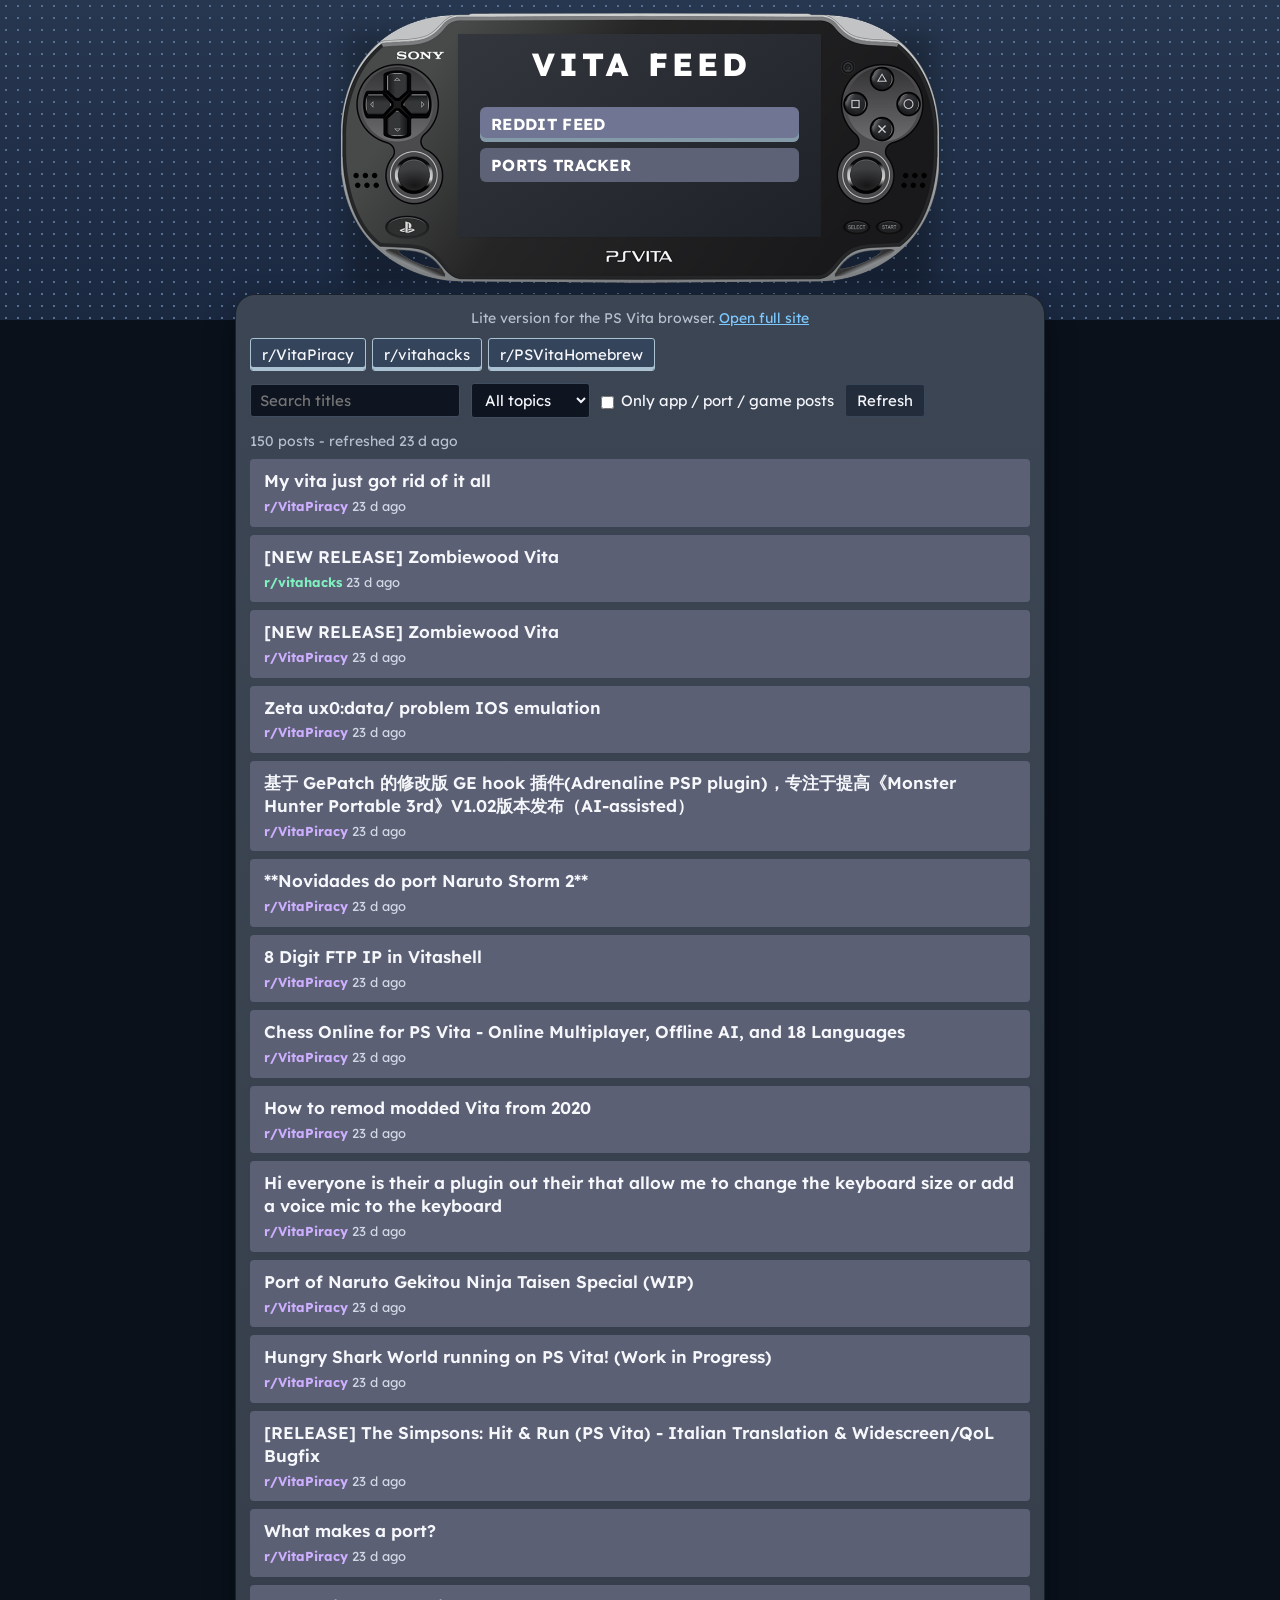
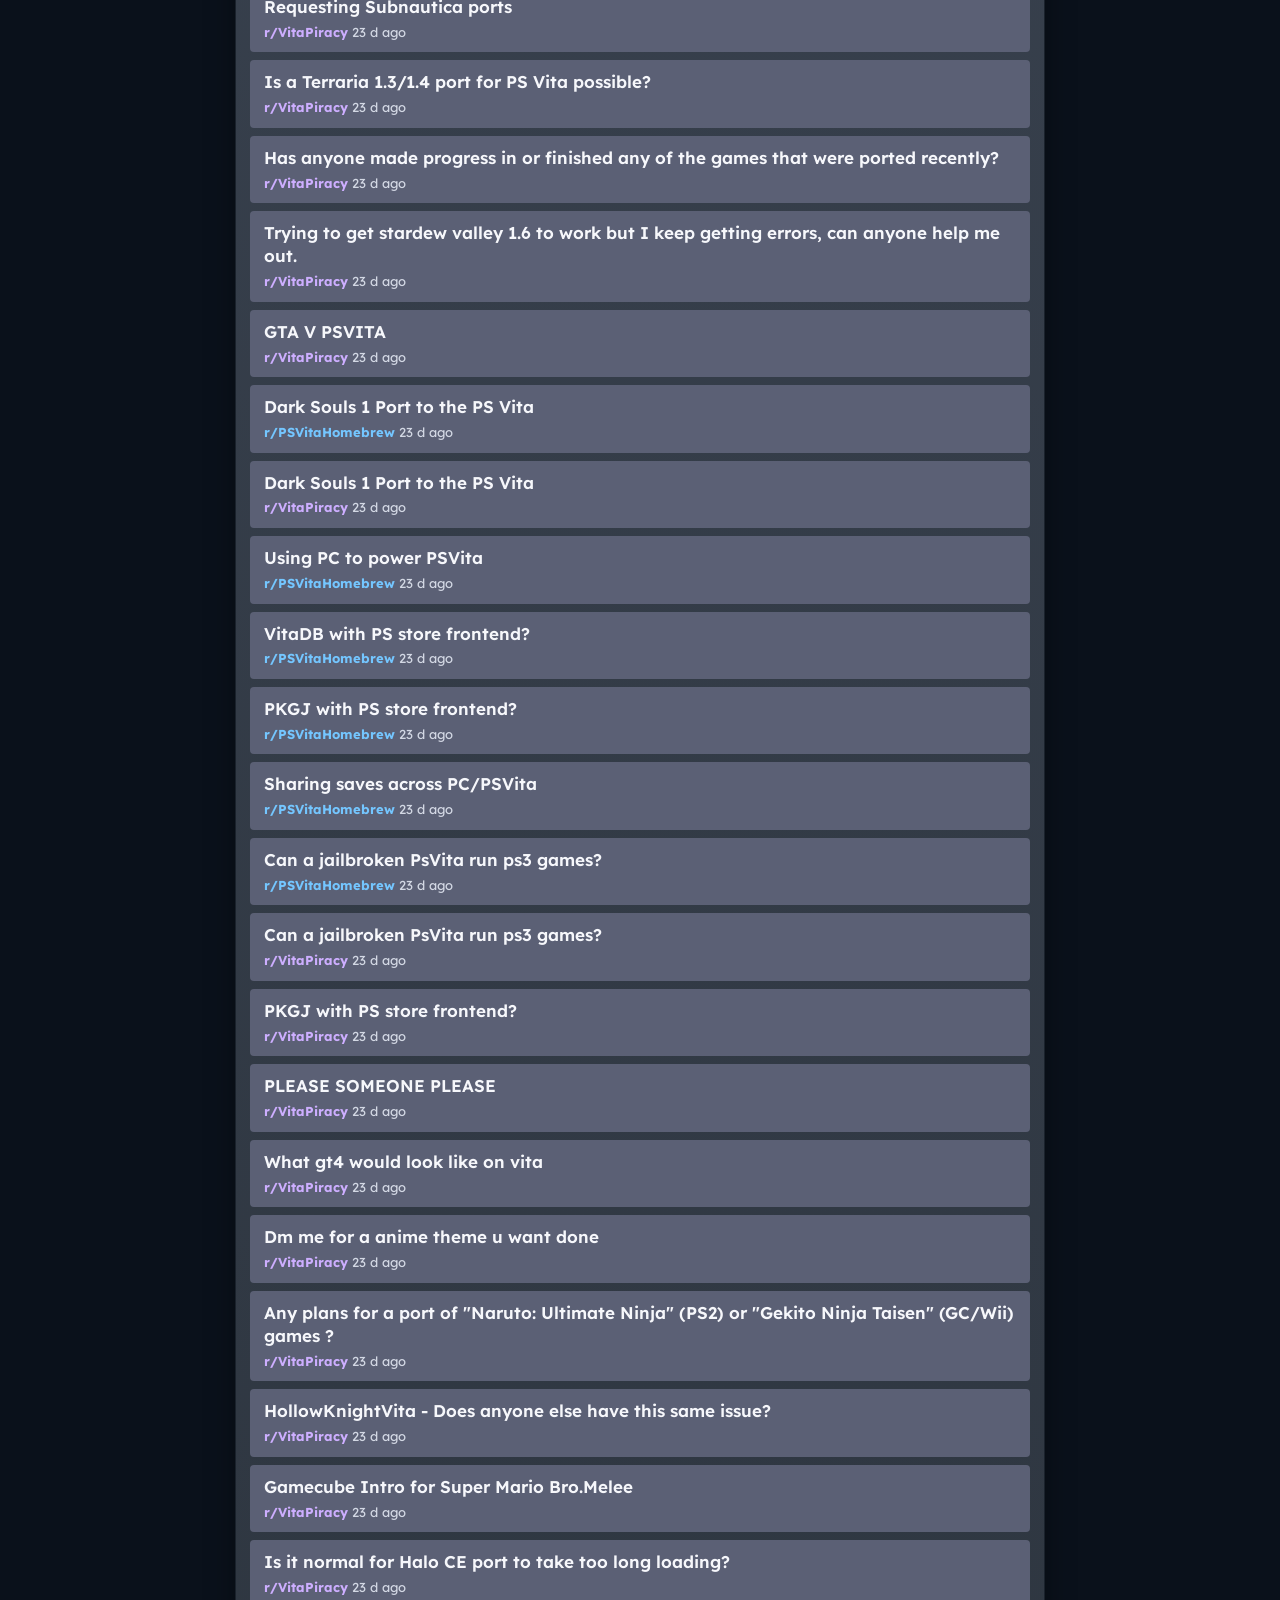
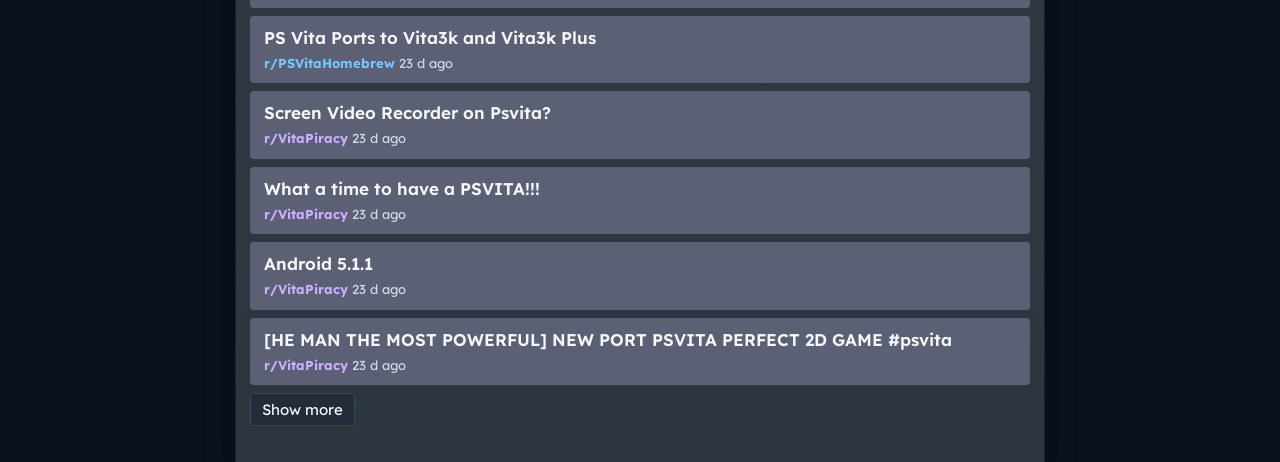
==== commit b382f4e2: "Add files via upload" ====
--- a/vita.html
+++ b/vita.html
@@ -1,224 +1,3 @@
-<!DOCTYPE html>
-<html lang="en">
-<head>
-<meta charset="utf-8">
-<meta name="viewport" content="width=device-width, initial-scale=1">
-<title>Vita Feed (PS Vita edition)</title>
-<style>
-html{background:#0a111b}
-body{margin:0;background:#0a111b;color:#f4f6fb;font:17px/1.35 "Lexend","Segoe UI",system-ui,Arial,sans-serif}
-a{color:#7cc8ff}
-.top{position:relative;padding:8px 8px 0;background-color:#1a2840;background-image:radial-gradient(#566f91 1px,transparent 1.3px),linear-gradient(#27374f,#1a2840);background-size:12px 12px,100% 100%}
-.device{position:relative;max-width:640px;margin:0 auto}
-.device img{display:block;width:100%;height:auto}
-.screen{position:absolute;left:21.6%;top:8.4%;width:56.6%;height:64.9%;overflow:hidden;background:#2a2d34;background:linear-gradient(145deg,#33363d,#1e2127)}
-.screen h1{position:absolute;left:0;right:0;top:7%;margin:0;padding-left:.13em;text-align:center;font-size:30px;line-height:1;letter-spacing:.13em;font-weight:800;color:#fff}
-.panel{position:relative;max-width:780px;margin:-26px auto 0;padding:14px 14px 30px;background:#3c4553;background:linear-gradient(#3c4553,#2d353f);border:1px solid #1a222c;border-bottom:0;border-radius:20px 20px 0 0;box-shadow:0 12px 30px rgba(0,0,0,.35)}
-.lite{margin:0 0 10px;text-align:center;font-size:14px;color:#b6bfcc}
-#tabs{position:absolute;left:6%;right:6%;top:36%}
-.tabbtn{display:block;width:100%;margin:0 0 6px;padding:8px 10px;-webkit-box-sizing:border-box;box-sizing:border-box;border:0;border-radius:6px;background:#5d6277;color:#fff;font:700 16px/1.15 "Lexend","Segoe UI",system-ui,Arial,sans-serif;letter-spacing:.02em;text-align:left;text-transform:uppercase;cursor:pointer}
-.tabbtn.on{background:#6f7592;box-shadow:inset 0 -4px 0 #849aa9}
-.bar{margin:0 0 6px;padding:8px 8px 2px;background:#121a25;border-radius:4px}
-.chip,button.go{display:inline-block;margin:0 6px 6px 0;padding:6px 11px;border:1px solid #3a475a;border-radius:3px;background:#222c3a;color:#f4f6fb;font:15px "Lexend","Segoe UI",system-ui,Arial,sans-serif;cursor:pointer}
-.chip.on{border-color:#aac2d2;background:#34445a;box-shadow:inset 0 -3px 0 #aac2d2}
-input,select{margin:0 6px 6px 0;padding:6px 9px;border:1px solid #3f4d5f;border-radius:3px;background:#0e1520;color:#f4f6fb;font:15px "Lexend","Segoe UI",system-ui,Arial,sans-serif}
-#q,#tq{width:190px}
-#status,#tcount{margin:8px 0;color:#b6bfcc;font-size:14px}
-.post{margin:0 0 8px;padding:11px 14px;border-radius:4px;background:#5b6075;color:#f6f7fb}
-.post a.t{display:block;color:#f6f7fb;font-weight:600;text-decoration:none}
-.meta{margin-top:5px;font-size:13px;color:#d3d8e4}
-.sub{font-weight:700}
-.tag{display:inline-block;margin:0 6px 0 0;padding:1px 7px;border-radius:3px;background:rgba(255,255,255,.17);color:#f6f7fb;font-size:12px}
-.tag.new{background:#e2a72f;color:#221500;font-weight:700}
-.tag.ok{background:#2d765f;color:#c3f5e2}
-.tag.wip{background:#815f2a;color:#ffe3a8}
-a.getbtn{display:inline-block;margin:7px 8px 0 0;padding:5px 11px;border-radius:3px;background:#2d353f;color:#7cc8ff;font-size:14px;text-decoration:none}
-.note{margin:6px 0 0;font-size:13px;color:#d3d8e4}
-</style>
-</head>
-<body>
-<div class="top">
-<div class="device">
-<img src="vita-console.png" alt="PlayStation Vita">
-<div class="screen" id="screen"><h1 id="title">VITA FEED</h1>
-<div id="tabs"><button class="tabbtn on" id="tabFeed" type="button">Reddit feed</button><button class="tabbtn" id="tabTrack" type="button">Ports tracker</button></div>
-</div>
-</div>
-</div>
-<div class="panel">
-<div class="lite">Lite version for the PS Vita browser. <a href="index.html?full=1">Open full site</a></div>
-<div id="feedView">
-<div class="bar" id="subs"></div>
-<div class="bar">
-<input id="q" type="text" placeholder="Search titles">
-<select id="topic">
-<option value="">All topics</option>
-<option value="Port">Port</option>
-<option value="Homebrew">Homebrew</option>
-<option value="Game">Game</option>
-<option value="App">App</option>
-</select>
-<button class="go" id="refresh" type="button">Refresh</button>
-</div>
-<div id="status">Loading...</div>
-<div id="list"></div>
-<button class="go" id="more" type="button" style="display:none">Show more</button>
-</div>
-<div id="trackView" style="display:none">
-<div class="bar">
-<input id="tq" type="text" placeholder="Search ports">
-<select id="tplat"><option value="">All platforms</option></select>
-<select id="tstage"><option value="">All stages</option></select>
-<select id="tplay"><option value="">Any status</option></select>
-</div>
-<div id="tcount">Loading...</div>
-<div id="tlist"></div>
-<button class="go" id="tmore" type="button" style="display:none">Show more</button>
-</div>
-</div>
-<script>
-(function () {
-  var SUBS = ["VitaPiracy", "vitahacks", "PSVitaHomebrew"];
-  var TOPICS = {
-    Port: /\b(port|ported|porting)\b/i,
-    Homebrew: /\b(homebrew|vpk|vitashell|henkaku|enso|taihen)\b/i,
-    Game: /\b(game|games|rom|remake|demo|release)\b/i,
-    App: /\b(app|apps|tool|plugin|emulator|launcher|manager|update|v\d+(\.\d+)+)\b/i
-  };
-  var COLORS = { VitaPiracy: "#cdaeff", vitahacks: "#80f0c0", PSVitaHomebrew: "#74c6ff" };
-  var PAGE = 40;
-  var posts = [], updated = 0, shown = PAGE;
-  var active = {};
-  var i;
-  for (i = 0; i < SUBS.length; i++) { active[SUBS[i]] = true; }
-
-  function $(id) { return document.getElementById(id); }
-
-  function ago(sec) {
-    var d = Math.max(0, Math.floor(new Date().getTime() / 1000 - sec));
-    if (d < 3600) { return Math.max(1, Math.floor(d / 60)) + " min ago"; }
-    if (d < 86400) { return Math.floor(d / 3600) + " h ago"; }
-    return Math.floor(d / 86400) + " d ago";
-  }
-
-  function oldReddit(url) {
-    return String(url || "").replace(/^https?:\/\/(www\.)?reddit\.com/i, "http://old.reddit.com");
-  }
-
-  function visible() {
-    var q = $("q").value.toLowerCase(), topic = $("topic").value, out = [], j, p, text;
-    for (j = 0; j < posts.length; j++) {
-      p = posts[j];
-      if (!active[p.sub]) { continue; }
-      text = p.title + " " + (p.flair || "");
-      if (q && text.toLowerCase().indexOf(q) === -1) { continue; }
-      if (topic && !TOPICS[topic].test(text)) { continue; }
-      out.push(p);
-    }
-    out.sort(function (a, b) { return b.created - a.created; });
-    return out;
-  }
-
-  function render() {
-    var list = $("list"), items = visible(), n = Math.min(shown, items.length), j, p, d, a, m, s, b;
-    list.innerHTML = "";
-    for (j = 0; j < n; j++) {
-      p = items[j];
-      d = document.createElement("div"); d.className = "post";
-      a = document.createElement("a"); a.className = "t";
-      a.href = oldReddit(p.permalink); a.appendChild(document.createTextNode(p.title));
-      m = document.createElement("div"); m.className = "meta";
-      s = document.createElement("span"); s.className = "sub"; s.style.color = COLORS[p.sub] || "#cdaeff"; s.appendChild(document.createTextNode("r/" + p.sub));
-      m.appendChild(s);
-      if (new Date().getTime() / 1000 - p.created < 21600) {
-        b = document.createElement("span"); b.className = "tag new"; b.appendChild(document.createTextNode("New"));
-        m.appendChild(b);
-      }
-      m.appendChild(document.createTextNode(" " + ago(p.created) + (p.flair ? " - " + p.flair : "")));
-      d.appendChild(a); d.appendChild(m); list.appendChild(d);
-    }
-    $("more").style.display = items.length > n ? "inline-block" : "none";
-    $("status").innerHTML = "";
-    $("status").appendChild(document.createTextNode(
-      items.length + " posts" + (updated ? " - refreshed " + ago(updated / 1000) : "")));
-  }
-
-  function buildChips() {
-    var box = $("subs"), k;
-    box.innerHTML = "";
-    SUBS.forEach(function (name) {
-      var c = document.createElement("span");
-      c.className = "chip" + (active[name] ? " on" : "");
-      c.appendChild(document.createTextNode("r/" + name));
-      c.onclick = function () { active[name] = !active[name]; shown = PAGE; buildChips(); render(); };
-      box.appendChild(c);
-    });
-  }
-
-  function load() {
-    var x = new XMLHttpRequest();
-    $("status").innerHTML = "Loading...";
-    x.open("GET", "posts.json?t=" + new Date().getTime(), true);
-    x.onreadystatechange = function () {
-      var data;
-      if (x.readyState !== 4) { return; }
-      if (x.status >= 200 && x.status < 300) {
-        try { data = JSON.parse(x.responseText); } catch (e) { data = null; }
-      }
-      if (data && data.posts) { posts = data.posts; updated = data.updated || 0; shown = PAGE; render(); }
-      else { $("status").innerHTML = "Could not load posts. Press Refresh to try again."; }
-    };
-    x.send(null);
-  }
-
-  $("q").onkeyup = function () { shown = PAGE; render(); };
-  $("topic").onchange = function () { shown = PAGE; render(); };
-  $("more").onclick = function () { shown += PAGE; render(); };
-  $("refresh").onclick = load;
-  /* ---- Ports tracker (Google Sheet via script tag, no fetch needed) ---- */
-  var SHEET_ID = "1_nuD1Sr5sNCtZPjWMliR-fFZDvQToUtnMwhh_dJkNeE", SHEET_GID = "1739999294";
-  var SHEET_URL = "https://docs.google.com/spreadsheets/d/" + SHEET_ID + "/edit?gid=" + SHEET_GID;
-  var T = { rows: [], shown: 30, loading: false, loaded: false };
-  var urlRe = /https?:\/\/[^\s)]+/g;
-  var FILE_HOSTS = /(mediafire|gofile|drive\.google|docs\.google|mega\.nz|pixeldrain|buzzheavier|filebin|1fichier|dropbox|wetransfer|archive\.org\/download|zippyshare|anonfiles|upload)/i;
-
-  function norm(x) {
-    var t = String(x == null ? "" : x).toLowerCase();
-    if (t.normalize) { t = t.normalize("NFD").replace(/[\u0300-\u036f]/g, ""); }
-    return t;
-  }
-  function tfail(msg) {
-    T.loading = false;
-    $("tcount").innerHTML = "";
-    $("tcount").appendChild(document.createTextNode(msg + " "));
-    var a = document.createElement("a"); a.href = SHEET_URL; a.appendChild(document.createTextNode("Open the sheet directly"));
-    $("tcount").appendChild(a);
-  }
-  function ingest(table) {
-    var labels = [], rows = [], first = 2, r, c, row, col, find;
-    for (c = 0; c < table.cols.length; c++) { labels.push((table.cols[c].label || "").replace(/^\s+|\s+$/g, "")); }
-    for (r = 0; r < table.rows.length; r++) {
-      row = [];
-      for (c = 0; c < (table.rows[r].c || []).length; c++) {
-        var cell = table.rows[r].c[c];
-        row.push(cell ? (cell.f != null ? cell.f : (cell.v != null ? cell.v : "")) : "");
-      }
-      rows.push(row);
-    }
-    if (!labels.join("")) { labels = rows.shift(); first = 3; }
-    find = function (re) { var k; for (k = 0; k < labels.length; k++) { if (re.test(labels[k])) { return k; } } return -1; };
-    col = { name: find(/game|name/i), dev: find(/github|developer/i), plat: find(/platform/i), stage: find(/stage/i),
-      play: find(/playab|status/i), notes: find(/notes|issues/i), proof: find(/proof|gameplay/i), by: find(/verified by/i), date: find(/date/i) };
-    if (col.name < 0) { col.name = 1; }
-    function get(rw, i) { return i >= 0 && rw[i] != null ? String(rw[i]).replace(/^\s+|\s+$/g, "") : ""; }
-    T.rows = [];
-    for (r = 0; r < rows.length; r++) {
-      var o = { name: get(rows[r], col.name), dev: get(rows[r], col.dev), plat: get(rows[r], col.plat), stage: get(rows[r], col.stage),
-        play: get(rows[r], col.play), notes: get(rows[r], col.notes), proof: get(rows[r], col.proof), by: get(rows[r], col.by), date: get(rows[r], col.date) };
-      if (!o.name) { continue; }
-      o.hay = norm([o.name, o.plat, o.stage, o.play, o.notes, o.by, o.dev].join(" "));
-      T.rows.push(o);
-    }
 <!DOCTYPE html>
 <html lang="en">
 <head>
@@ -257,7 +36,286 @@
 .tag.wip{background:#815f2a;color:#ffe3a8}
 a.getbtn{display:inline-block;margin:7px 8px 0 0;padding:5px 11px;border-radius:3px;background:#2d353f;color:#7cc8ff;font-size:14px;text-decoration:none}
 .note{margin:6px 0 0;font-size:13px;color:#d3d8e4}
-.round(w * 0.03) + "px"; }
+</style>
+</head>
+<body>
+<div class="top">
+<div class="device">
+<img src="vita-console.png" alt="PlayStation Vita">
+<div class="screen" id="screen"><h1 id="title">VITA FEED</h1>
+<div id="tabs"><button class="tabbtn on" id="tabFeed" type="button">Reddit feed</button><button class="tabbtn" id="tabTrack" type="button">Ports tracker</button></div>
+</div>
+</div>
+</div>
+<div class="panel">
+<div class="lite">Lite version for the PS Vita browser. <a href="index.html?full=1">Open full site</a></div>
+<div id="feedView">
+<div class="bar" id="subs"></div>
+<div class="bar">
+<input id="q" type="text" placeholder="Search titles">
+<select id="topic">
+<option value="">All topics</option>
+<option value="Port">Port</option>
+<option value="Homebrew">Homebrew</option>
+<option value="Game">Game</option>
+<option value="App">App</option>
+</select>
+<label class="only"><input type="checkbox" id="only">Only app / port / game posts</label>
+<button class="go" id="refresh" type="button">Refresh</button>
+</div>
+<div id="status">Loading...</div>
+<div id="list"></div>
+<button class="go" id="more" type="button" style="display:none">Show more</button>
+</div>
+<div id="trackView" style="display:none">
+<div class="bar">
+<input id="tq" type="text" placeholder="Search ports">
+<select id="tplat"><option value="">All platforms</option></select>
+<select id="tstage"><option value="">All stages</option></select>
+<select id="tplay"><option value="">Any status</option></select>
+</div>
+<div id="tcount">Loading...</div>
+<div id="tlist"></div>
+<button class="go" id="tmore" type="button" style="display:none">Show more</button>
+</div>
+</div>
+<script>
+(function () {
+  var SUBS = ["VitaPiracy", "vitahacks", "PSVitaHomebrew"];
+  var TOPICS = {
+    Port: /\b(port|ported|porting)\b/i,
+    Homebrew: /\b(homebrew|vpk|vitashell|henkaku|enso|taihen)\b/i,
+    Game: /\b(game|games|rom|remake|demo|release)\b/i,
+    App: /\b(app|apps|tool|plugin|emulator|launcher|manager|update|v\d+(\.\d+)+)\b/i
+  };
+  var COLORS = { VitaPiracy: "#cdaeff", vitahacks: "#80f0c0", PSVitaHomebrew: "#74c6ff" };
+  var NEWS = /\b(port|ported|new|release|released|update|updated|v\d+(\.\d+)+|homebrew|plugin|app|game|emulator|vpk|beta)\b/i;
+  var PAGE = 40;
+  var posts = [], updated = 0, shown = PAGE;
+  var active = {};
+  var i;
+  for (i = 0; i < SUBS.length; i++) { active[SUBS[i]] = true; }
+
+  function $(id) { return document.getElementById(id); }
+
+  function ago(sec) {
+    var d = Math.max(0, Math.floor(new Date().getTime() / 1000 - sec));
+    if (d < 3600) { return Math.max(1, Math.floor(d / 60)) + " min ago"; }
+    if (d < 86400) { return Math.floor(d / 3600) + " h ago"; }
+    return Math.floor(d / 86400) + " d ago";
+  }
+
+  function oldReddit(url) {
+    return String(url || "").replace(/^https?:\/\/(www\.)?reddit\.com/i, "http://old.reddit.com");
+  }
+
+  function visible() {
+    var q = $("q").value.toLowerCase(), topic = $("topic").value, out = [], j, p, text;
+    for (j = 0; j < posts.length; j++) {
+      p = posts[j];
+      if (!active[p.sub]) { continue; }
+      text = p.title + " " + (p.flair || "");
+      if (q && text.toLowerCase().indexOf(q) === -1) { continue; }
+      if (topic && !TOPICS[topic].test(text)) { continue; }
+      if ($("only").checked && !NEWS.test(text)) { continue; }
+      out.push(p);
+    }
+    out.sort(function (a, b) { return b.created - a.created; });
+    return out;
+  }
+
+  function render() {
+    var list = $("list"), items = visible(), n = Math.min(shown, items.length), j, p, d, a, m, s, b;
+    list.innerHTML = "";
+    for (j = 0; j < n; j++) {
+      p = items[j];
+      d = document.createElement("div"); d.className = "post";
+      a = document.createElement("a"); a.className = "t";
+      a.href = oldReddit(p.permalink); a.appendChild(document.createTextNode(p.title));
+      m = document.createElement("div"); m.className = "meta";
+      s = document.createElement("span"); s.className = "sub"; s.style.color = COLORS[p.sub] || "#cdaeff"; s.appendChild(document.createTextNode("r/" + p.sub));
+      m.appendChild(s);
+      if (new Date().getTime() / 1000 - p.created < 21600) {
+        b = document.createElement("span"); b.className = "tag new"; b.appendChild(document.createTextNode("New"));
+        m.appendChild(b);
+      }
+      m.appendChild(document.createTextNode(" " + ago(p.created) + (p.flair ? " - " + p.flair : "")));
+      d.appendChild(a); d.appendChild(m); list.appendChild(d);
+    }
+    $("more").style.display = items.length > n ? "inline-block" : "none";
+    $("status").innerHTML = "";
+    $("status").appendChild(document.createTextNode(
+      items.length + " posts" + (updated ? " - refreshed " + ago(updated / 1000) : "")));
+  }
+
+  function buildChips() {
+    var box = $("subs"), k;
+    box.innerHTML = "";
+    SUBS.forEach(function (name) {
+      var c = document.createElement("span");
+      c.className = "chip" + (active[name] ? " on" : "");
+      c.appendChild(document.createTextNode("r/" + name));
+      c.onclick = function () { active[name] = !active[name]; shown = PAGE; buildChips(); render(); };
+      box.appendChild(c);
+    });
+  }
+
+  function load() {
+    var x = new XMLHttpRequest();
+    $("status").innerHTML = "Loading...";
+    x.open("GET", "posts.json?t=" + new Date().getTime(), true);
+    x.onreadystatechange = function () {
+      var data;
+      if (x.readyState !== 4) { return; }
+      if (x.status >= 200 && x.status < 300) {
+        try { data = JSON.parse(x.responseText); } catch (e) { data = null; }
+      }
+      if (data && data.posts) { posts = data.posts; updated = data.updated || 0; shown = PAGE; render(); }
+      else { $("status").innerHTML = "Could not load posts. Press Refresh to try again."; }
+    };
+    x.send(null);
+  }
+
+  $("q").onkeyup = function () { shown = PAGE; render(); };
+  $("topic").onchange = function () { shown = PAGE; render(); };
+  $("only").onclick = function () { shown = PAGE; render(); };
+  $("more").onclick = function () { shown += PAGE; render(); };
+  $("refresh").onclick = load;
+  /* ---- Ports tracker (Google Sheet via script tag, no fetch needed) ---- */
+  var SHEET_ID = "1_nuD1Sr5sNCtZPjWMliR-fFZDvQToUtnMwhh_dJkNeE", SHEET_GID = "1739999294";
+  var SHEET_URL = "https://docs.google.com/spreadsheets/d/" + SHEET_ID + "/edit?gid=" + SHEET_GID;
+  var T = { rows: [], shown: 30, loading: false, loaded: false };
+  var urlRe = /https?:\/\/[^\s)]+/g;
+  var FILE_HOSTS = /(mediafire|gofile|drive\.google|docs\.google|mega\.nz|pixeldrain|buzzheavier|filebin|1fichier|dropbox|wetransfer|archive\.org\/download|zippyshare|anonfiles|upload)/i;
+
+  function norm(x) {
+    var t = String(x == null ? "" : x).toLowerCase();
+    if (t.normalize) { t = t.normalize("NFD").replace(/[\u0300-\u036f]/g, ""); }
+    return t;
+  }
+  function tfail(msg) {
+    T.loading = false;
+    $("tcount").innerHTML = "";
+    $("tcount").appendChild(document.createTextNode(msg + " "));
+    var a = document.createElement("a"); a.href = SHEET_URL; a.appendChild(document.createTextNode("Open the sheet directly"));
+    $("tcount").appendChild(a);
+  }
+  function ingest(table) {
+    var labels = [], rows = [], first = 2, r, c, row, col, find;
+    for (c = 0; c < table.cols.length; c++) { labels.push((table.cols[c].label || "").replace(/^\s+|\s+$/g, "")); }
+    for (r = 0; r < table.rows.length; r++) {
+      row = [];
+      for (c = 0; c < (table.rows[r].c || []).length; c++) {
+        var cell = table.rows[r].c[c];
+        row.push(cell ? (cell.f != null ? cell.f : (cell.v != null ? cell.v : "")) : "");
+      }
+      rows.push(row);
+    }
+    if (!labels.join("")) { labels = rows.shift(); first = 3; }
+    find = function (re) { var k; for (k = 0; k < labels.length; k++) { if (re.test(labels[k])) { return k; } } return -1; };
+    col = { name: find(/game|name/i), dev: find(/github|developer/i), plat: find(/platform/i), stage: find(/stage/i),
+      play: find(/playab|status/i), notes: find(/notes|issues/i), proof: find(/proof|gameplay/i), by: find(/verified by/i), date: find(/date/i) };
+    if (col.name < 0) { col.name = 1; }
+    function get(rw, i) { return i >= 0 && rw[i] != null ? String(rw[i]).replace(/^\s+|\s+$/g, "") : ""; }
+    T.rows = [];
+    for (r = 0; r < rows.length; r++) {
+      var o = { name: get(rows[r], col.name), dev: get(rows[r], col.dev), plat: get(rows[r], col.plat), stage: get(rows[r], col.stage),
+        play: get(rows[r], col.play), notes: get(rows[r], col.notes), proof: get(rows[r], col.proof), by: get(rows[r], col.by), date: get(rows[r], col.date) };
+      if (!o.name) { continue; }
+      o.hay = norm([o.name, o.plat, o.stage, o.play, o.notes, o.by, o.dev].join(" "));
+      T.rows.push(o);
+    }
+  }
+  function fillFilters() {
+    var pairs = [["tplat", "plat"], ["tstage", "stage"], ["tplay", "play"]], k, j, seen, sel, vals, v, op;
+    for (k = 0; k < pairs.length; k++) {
+      sel = $(pairs[k][0]); seen = {}; vals = [];
+      for (j = 0; j < T.rows.length; j++) { v = T.rows[j][pairs[k][1]]; if (v && !seen[v]) { seen[v] = 1; vals.push(v); } }
+      vals.sort();
+      for (j = 0; j < vals.length; j++) { op = document.createElement("option"); op.value = vals[j]; op.appendChild(document.createTextNode(vals[j])); sel.appendChild(op); }
+    }
+  }
+  function devLink(r) {
+    var m = r.dev.match(urlRe) || [], urls = [], k, u, g;
+    for (k = 0; k < m.length; k++) { u = m[k].replace(/[.,;]+$/, ""); if (!FILE_HOSTS.test(u)) { urls.push(u); } }
+    if (!urls.length) { return null; }
+    u = urls[0];
+    g = u.match(/^https:\/\/(github\.com|gitlab\.com)\/([^\/?#]+)\/([^\/?#]+)\/?$/i);
+    if (g) { return { href: "https://" + g[1] + "/" + g[2] + "/" + g[3] + "/releases", label: "Get port" }; }
+    if (/^https:\/\/(github|gitlab|gitee)\.com\//i.test(u)) { return { href: u, label: /releases/i.test(u) ? "Get port" : "View project" }; }
+    if (/itch\.io/i.test(u)) { return { href: u, label: "Get on itch.io" }; }
+    if (/rinnegatamante\.eu\/vitadb/i.test(u)) { return { href: u, label: "View on VitaDB" }; }
+    if (/gamebrew\.org/i.test(u)) { return { href: u, label: "GameBrew page" }; }
+    return { href: u, label: /reddit\.com/i.test(u) ? "Reddit thread" : "Project page" };
+  }
+  function txt(tag, cls, text) { var e = document.createElement(tag); if (cls) { e.className = cls; } e.appendChild(document.createTextNode(text)); return e; }
+  function renderTracker() {
+    var terms = norm($("tq").value).split(/\s+/), plat = $("tplat").value, stage = $("tstage").value, play = $("tplay").value;
+    var list = [], root = $("tlist"), j, k, r, ok, d, m, dl, pr, n, a;
+    for (j = 0; j < T.rows.length; j++) {
+      r = T.rows[j]; ok = true;
+      for (k = 0; k < terms.length; k++) { if (terms[k] && r.hay.indexOf(terms[k]) === -1) { ok = false; } }
+      if (ok && (!plat || r.plat === plat) && (!stage || r.stage === stage) && (!play || r.play === play)) { list.push(r); }
+    }
+    root.innerHTML = "";
+    $("tcount").innerHTML = list.length + " of " + T.rows.length + " entries";
+    n = Math.min(T.shown, list.length);
+    for (j = 0; j < n; j++) {
+      r = list[j]; d = document.createElement("div"); d.className = "post";
+      d.appendChild(txt("div", "", r.name)); d.firstChild.style.fontWeight = "bold";
+      m = document.createElement("div"); m.className = "meta";
+      if (r.plat) { m.appendChild(txt("span", "tag", r.plat)); }
+      if (r.stage) { m.appendChild(txt("span", "tag " + (/release/i.test(r.stage) ? "ok" : "wip"), r.stage)); }
+      if (r.play) { m.appendChild(txt("span", "tag", r.play)); }
+      if (r.date) { m.appendChild(txt("span", "", "verified " + r.date + (r.by ? " by " + r.by : ""))); }
+      d.appendChild(m);
+      dl = devLink(r);
+      if (dl) { a = txt("a", "getbtn", dl.label); a.href = dl.href; d.appendChild(a); }
+      pr = (r.proof.match(urlRe) || [])[0];
+      if (pr) { a = txt("a", "getbtn", "Gameplay"); a.href = pr; d.appendChild(a); }
+      if (r.notes) { k = r.notes.replace(urlRe, "").replace(/^\s+|\s+$/g, ""); if (k) { d.appendChild(txt("div", "note", k)); } }
+      root.appendChild(d);
+    }
+    $("tmore").style.display = list.length > n ? "inline-block" : "none";
+    $("tmore").innerHTML = "Show more (" + (list.length - n) + " left)";
+  }
+  function loadSheet() {
+    var tag, timer;
+    if (T.loaded || T.loading) { return; }
+    T.loading = true;
+    timer = setTimeout(function () { tfail("The sheet took too long to respond."); }, 15000);
+    window.google = window.google || {}; window.google.visualization = window.google.visualization || {};
+    window.google.visualization.Query = window.google.visualization.Query || {};
+    window.google.visualization.Query.setResponse = function (resp) {
+      clearTimeout(timer); T.loading = false;
+      if (!resp || resp.status !== "ok") { return tfail("Google refused to share the sheet data."); }
+      try { ingest(resp.table); T.loaded = true; fillFilters(); renderTracker(); } catch (e) { tfail("Could not read the sheet's layout."); }
+    };
+    tag = document.createElement("script");
+    tag.onerror = function () { clearTimeout(timer); tfail("Could not reach Google Sheets."); };
+    tag.src = "https://docs.google.com/spreadsheets/d/" + SHEET_ID + "/gviz/tq?gid=" + SHEET_GID + "&headers=1&tqx=out:json";
+    document.getElementsByTagName("head")[0].appendChild(tag);
+  }
+  function showTab(track) {
+    $("feedView").style.display = track ? "none" : "block";
+    $("trackView").style.display = track ? "block" : "none";
+    $("tabFeed").className = "tabbtn" + (track ? "" : " on");
+    $("tabTrack").className = "tabbtn" + (track ? " on" : "");
+    if (track) { loadSheet(); }
+  }
+  $("tabFeed").onclick = function () { showTab(false); };
+  $("tabTrack").onclick = function () { showTab(true); };
+  var tt;
+  $("tq").onkeyup = function () { clearTimeout(tt); tt = setTimeout(function () { T.shown = 30; renderTracker(); }, 200); };
+  $("tplat").onchange = $("tstage").onchange = $("tplay").onchange = function () { T.shown = 30; renderTracker(); };
+  $("tmore").onclick = function () { T.shown += 30; renderTracker(); };
+
+  function fit() {
+    var w = $("screen").offsetWidth;
+    var tb = $("tabs").getElementsByTagName("button"), k;
+    if (w) {
+      $("title").style.fontSize = Math.round(w * 0.088) + "px";
+      for (k = 0; k < tb.length; k++) { tb[k].style.fontSize = Math.round(w * 0.045) + "px"; tb[k].style.padding = Math.round(w * 0.022) + "px " + Math.round(w * 0.03) + "px"; }
     }
   }
   window.onresize = fit;
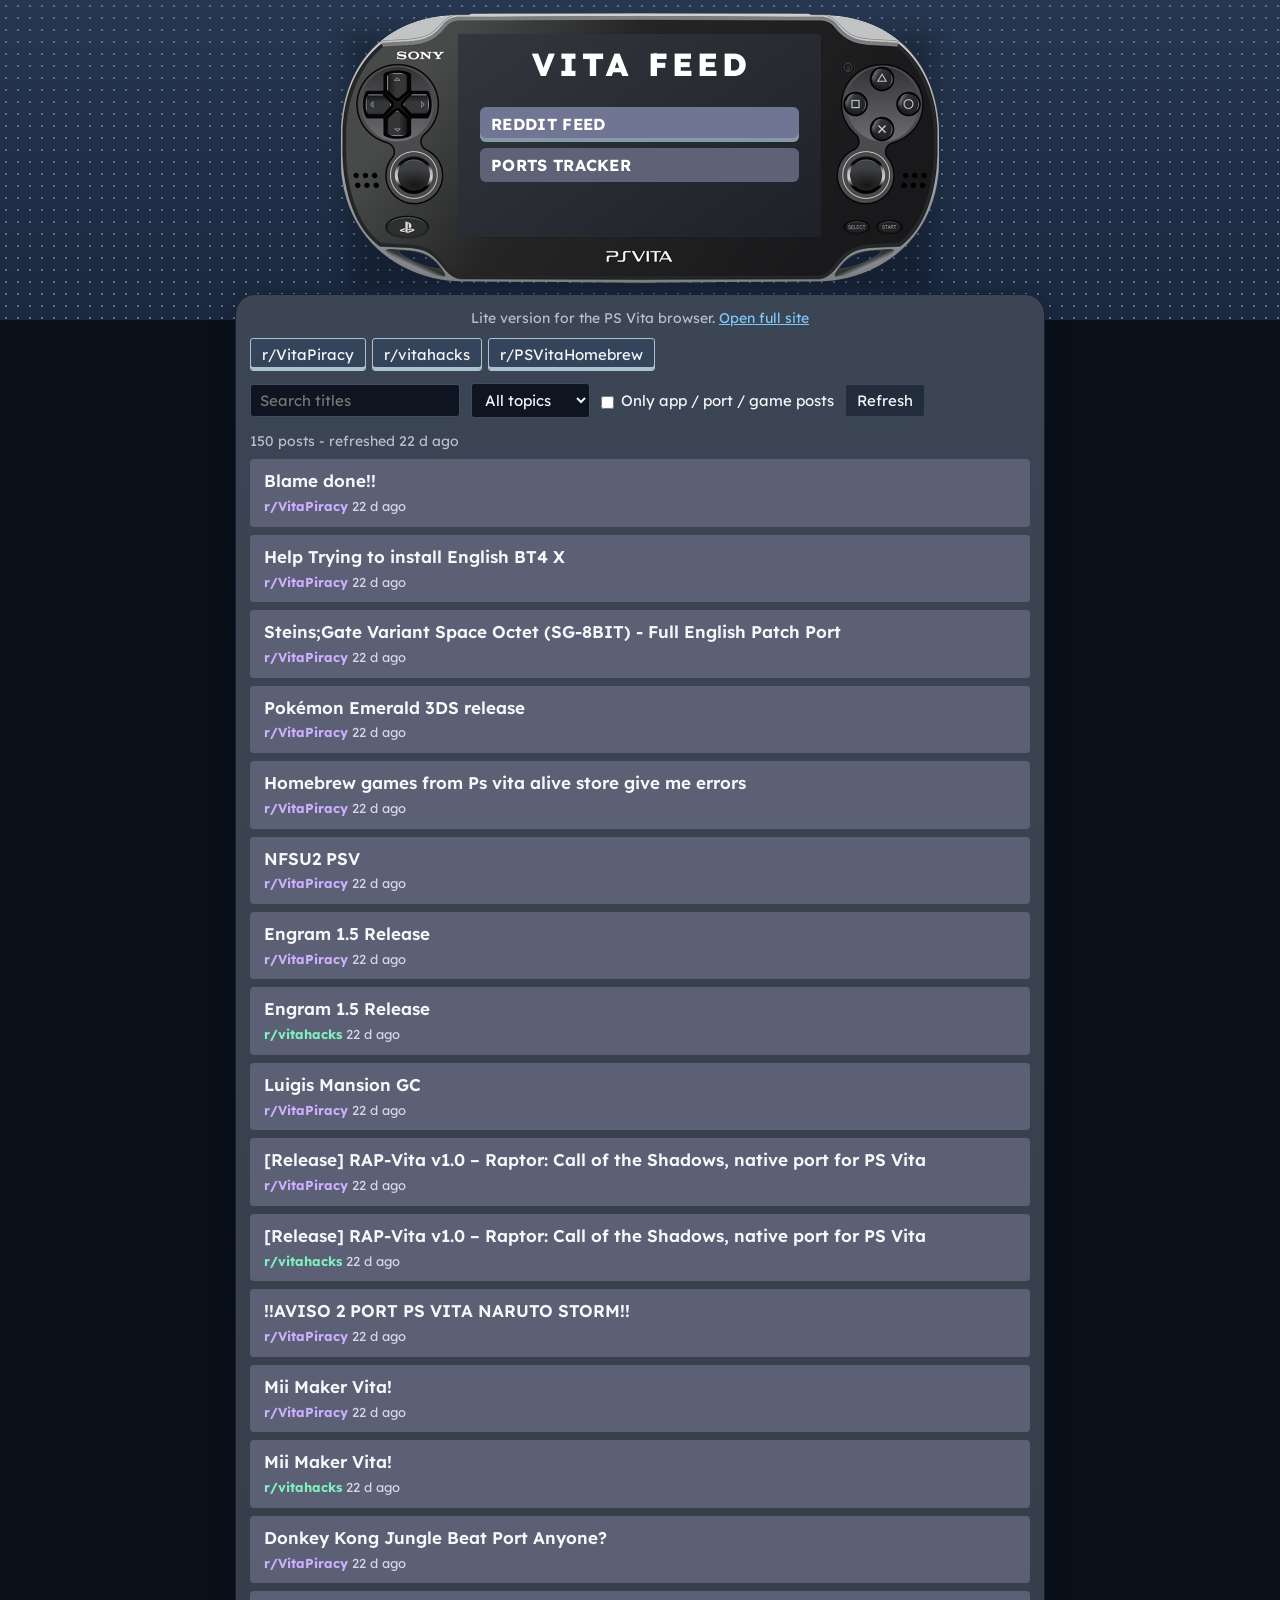
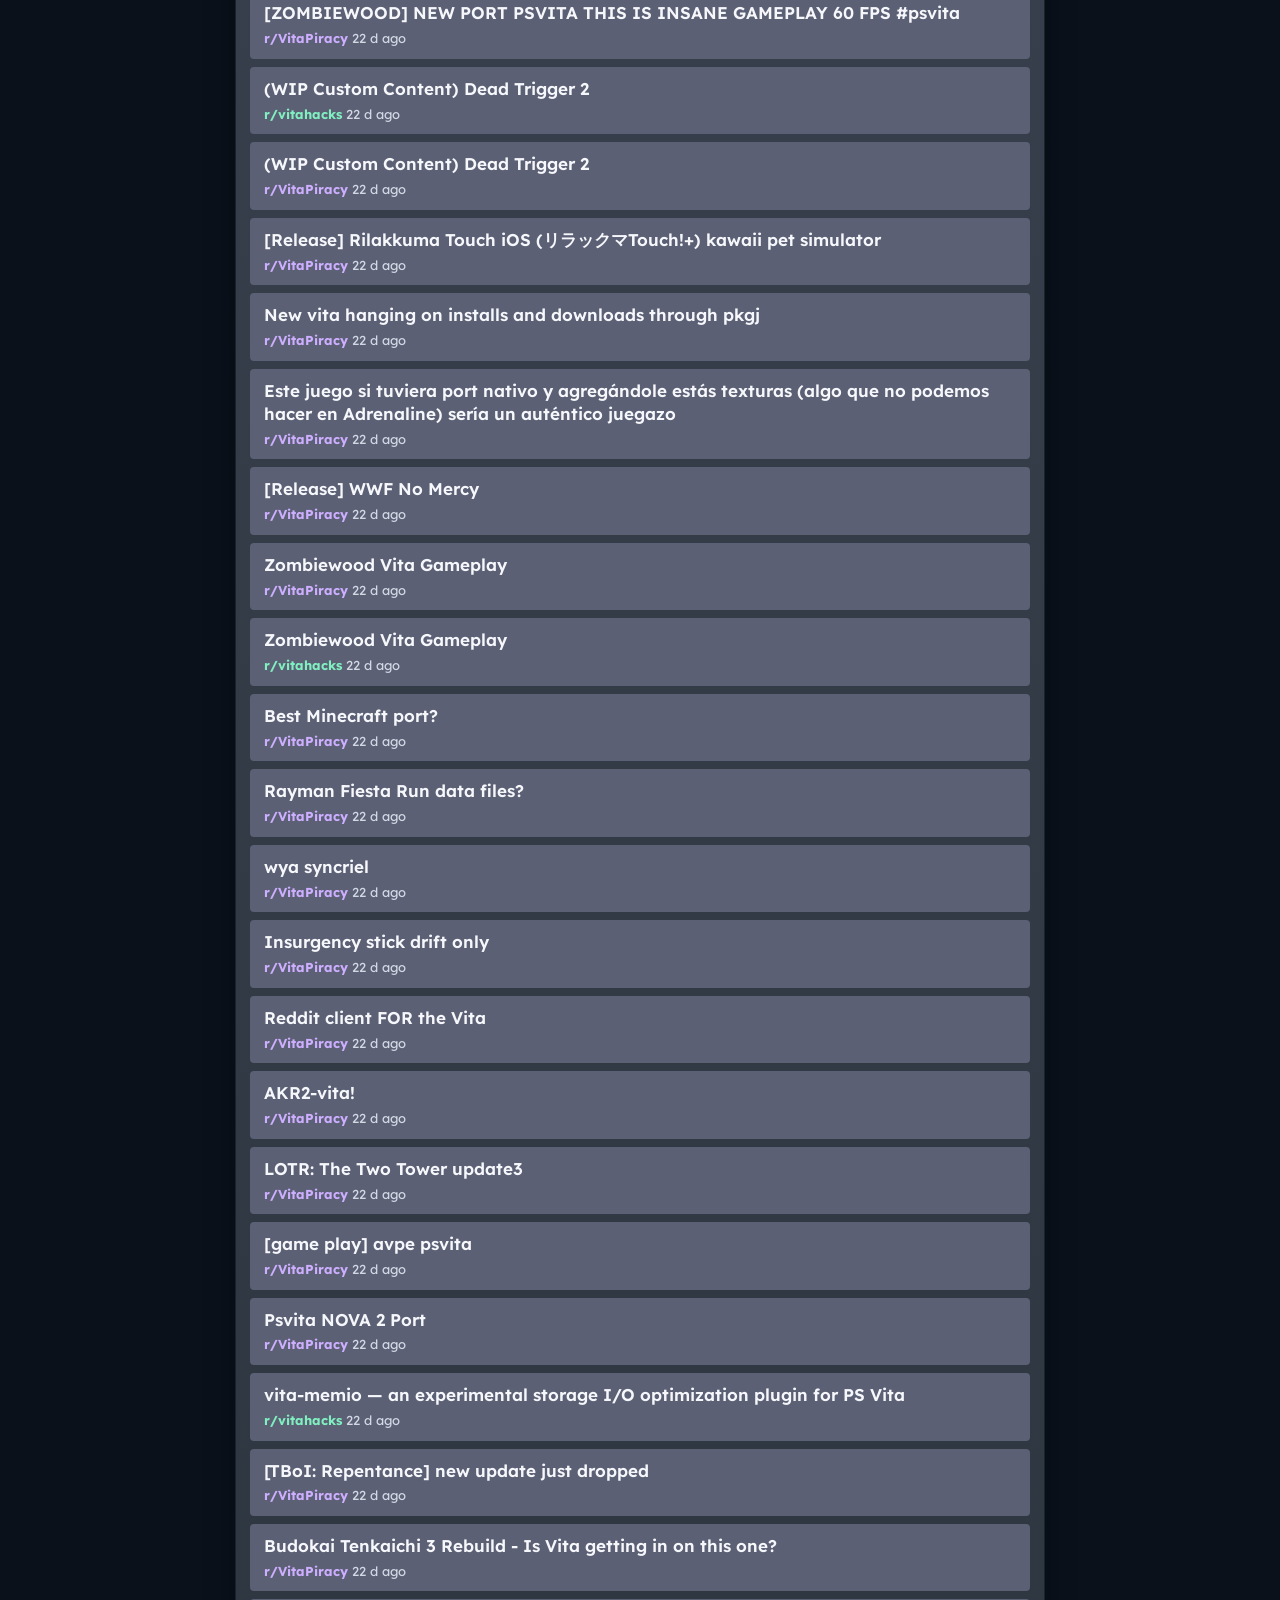
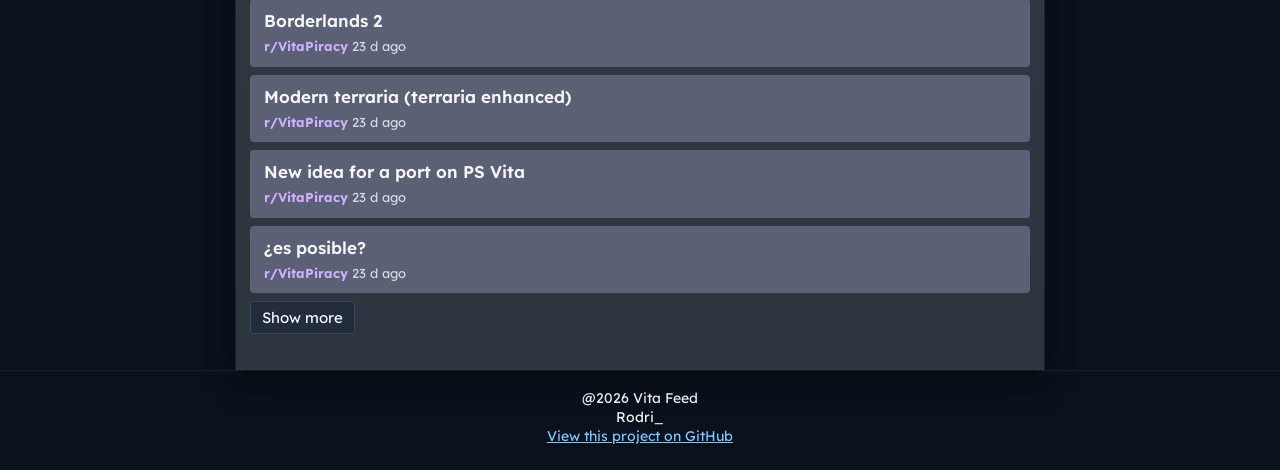
==== commit 7b2913e7: "Added footer" ====
--- a/vita.html
+++ b/vita.html
@@ -8,6 +8,9 @@
 html{background:#0a111b}
 body{margin:0;background:#0a111b;color:#f4f6fb;font:17px/1.35 "Lexend","Segoe UI",system-ui,Arial,sans-serif}
 a{color:#7cc8ff}
+.github-footer{padding:18px 12px 24px;border-top:1px solid #1a222c;background:#0a111b;text-align:center;font-size:14px}
+.github-footer a{color:#7cc8ff;text-decoration:underline}
+.github-footer a:focus-visible{outline:2px solid #fff;outline-offset:2px;box-shadow:0 0 0 4px #0a6fbf}
 .top{position:relative;padding:8px 8px 0;background-color:#1a2840;background-image:radial-gradient(#566f91 1px,transparent 1.3px),linear-gradient(#27374f,#1a2840);background-size:12px 12px,100% 100%}
 .device{position:relative;max-width:640px;margin:0 auto}
 .device img{display:block;width:100%;height:auto}
@@ -328,5 +331,11 @@
   document.getElementsByTagName("head")[0].appendChild(fl);
 })();
 </script>
+<footer class="github-footer">
+  @2026 Vita Feed<br>
+  Rodri_
+  <br>
+  <a href="https://github.com/rodrickhmmm/vita-feed/" target="_blank" rel="noopener noreferrer">View this project on GitHub</a>
+</footer>
 </body>
 </html>
